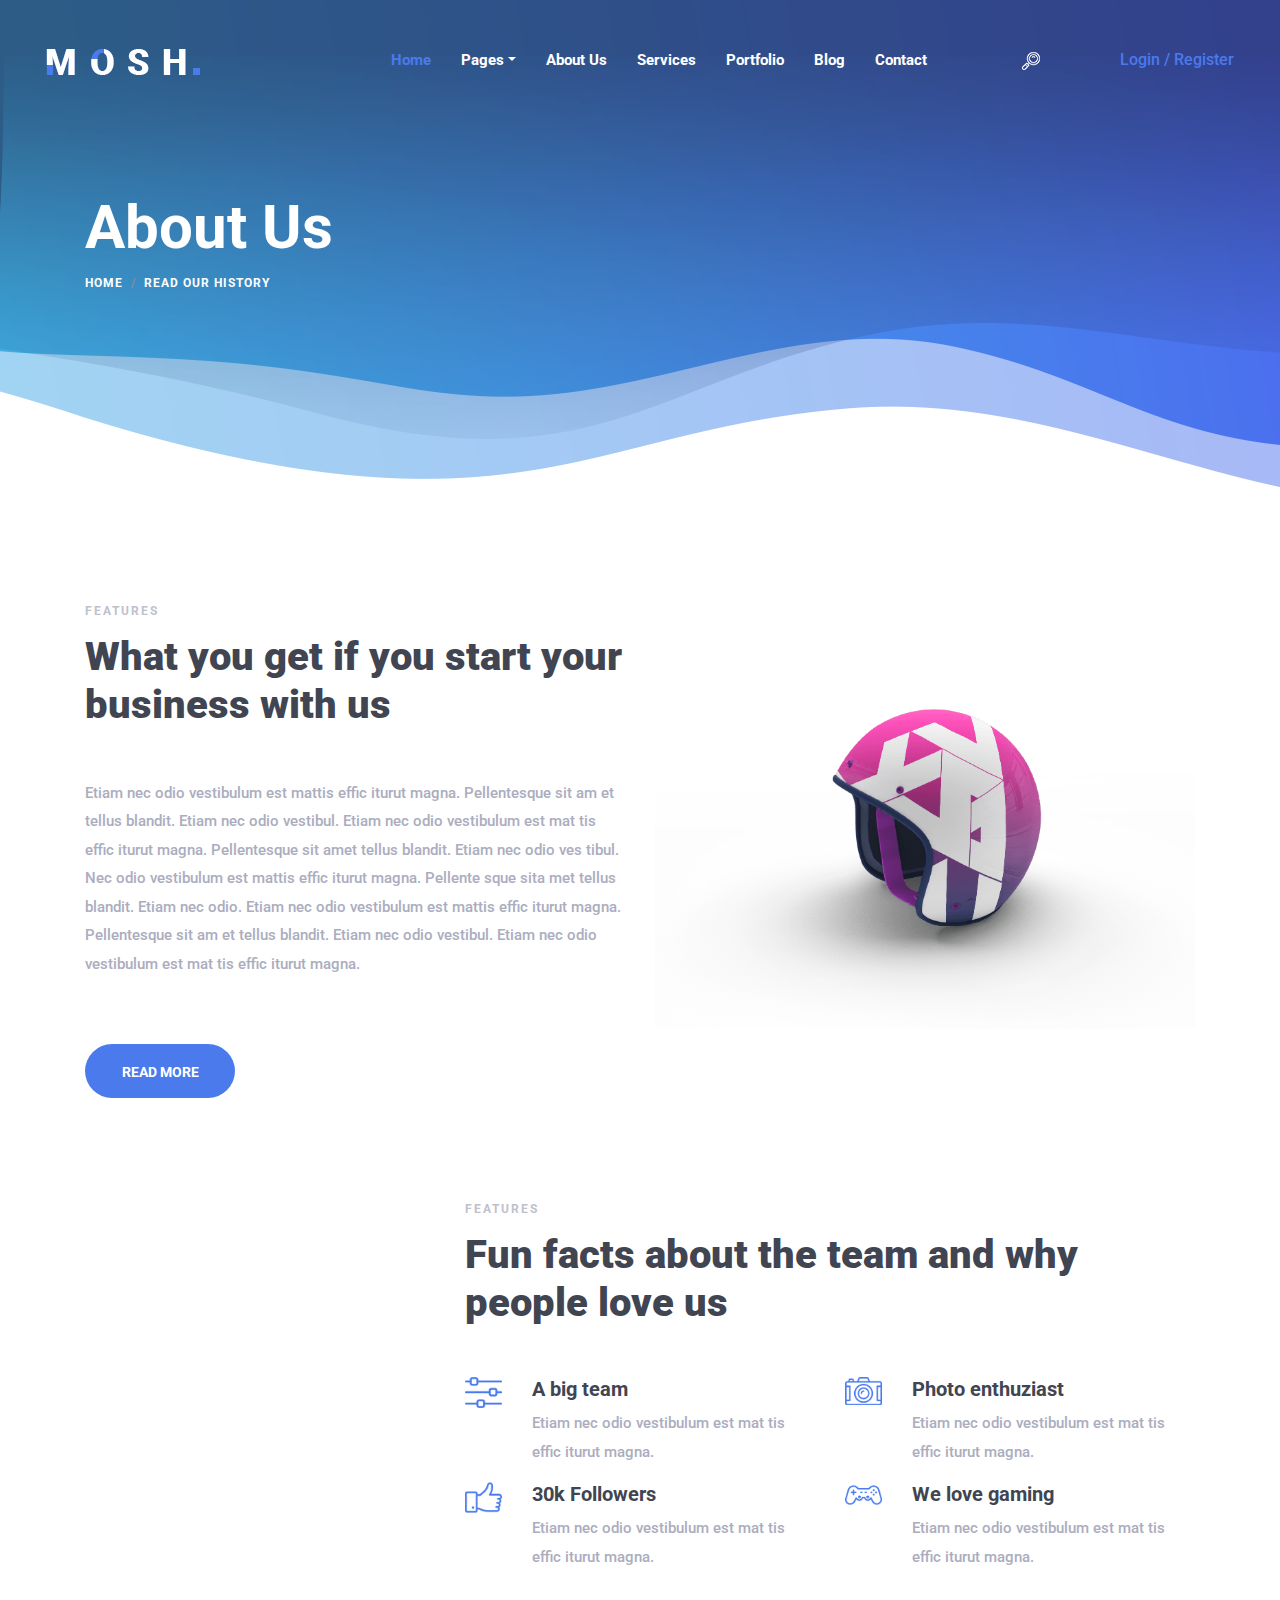
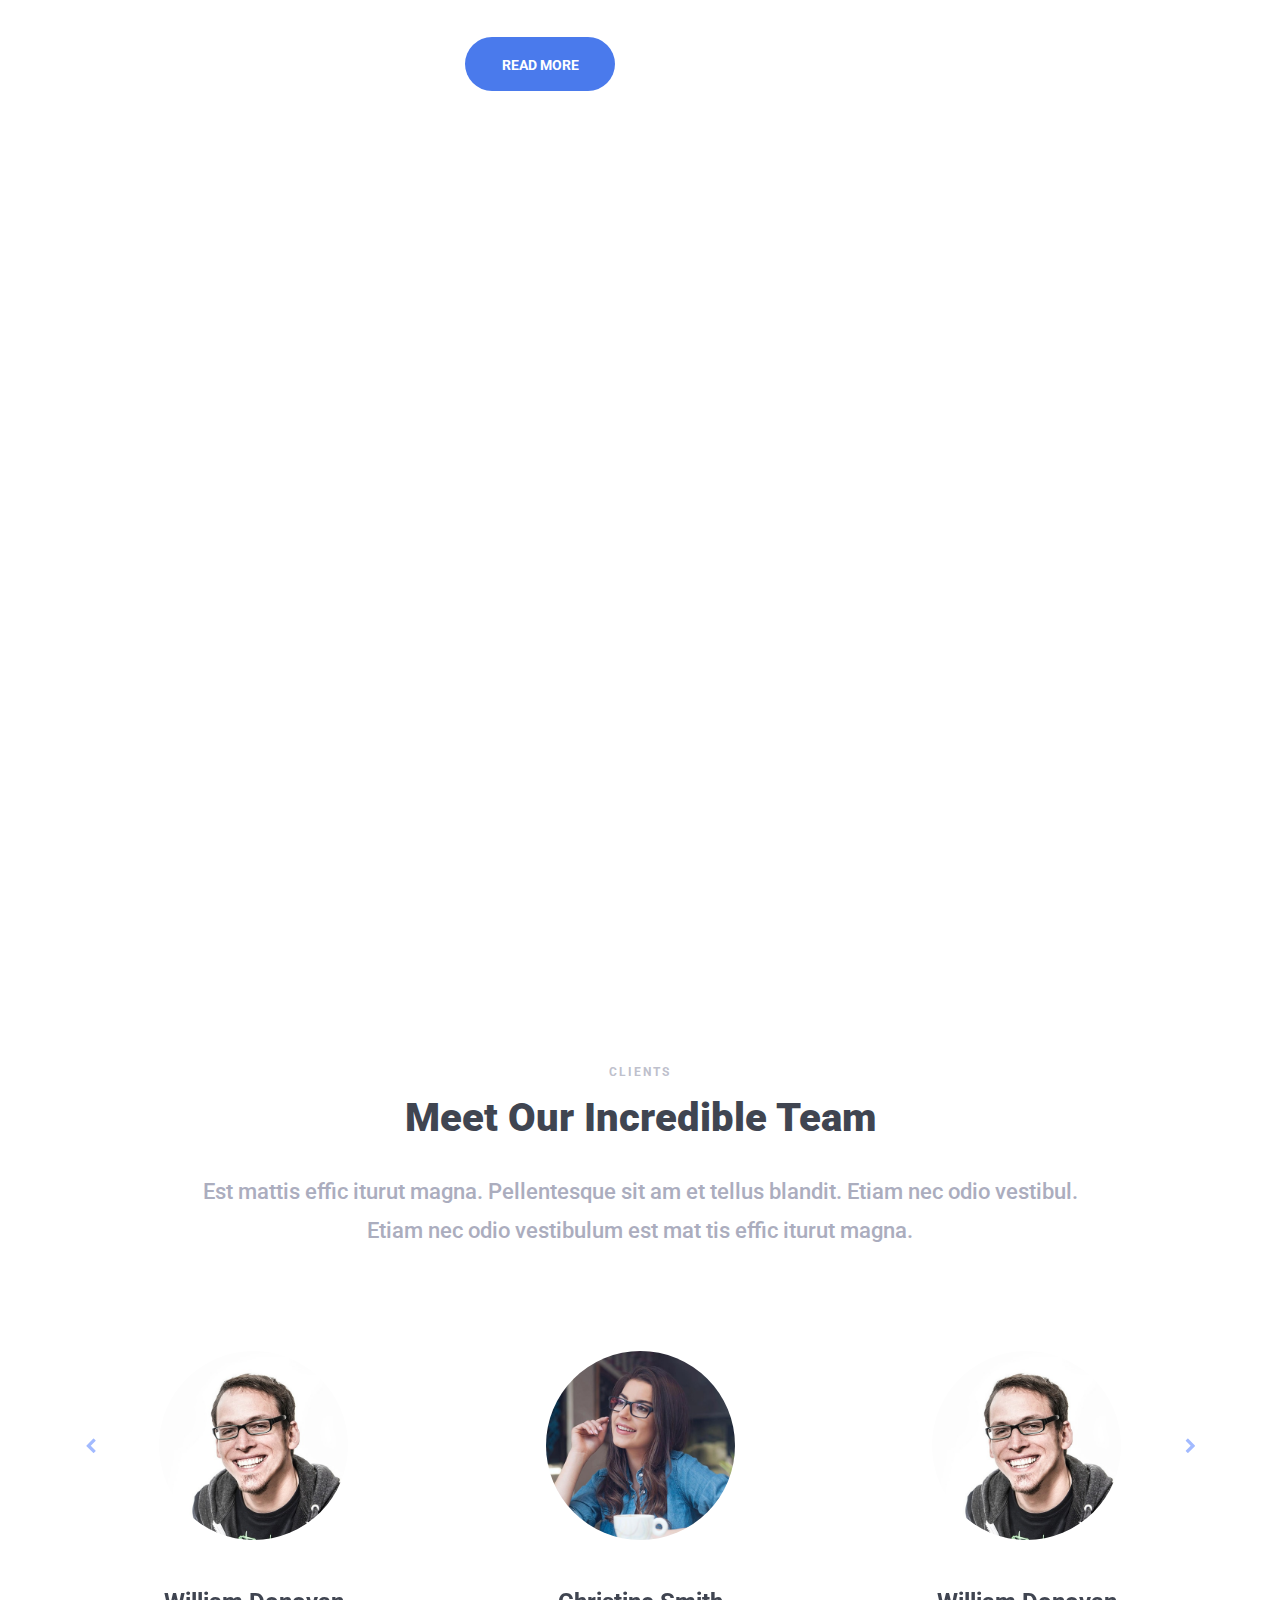
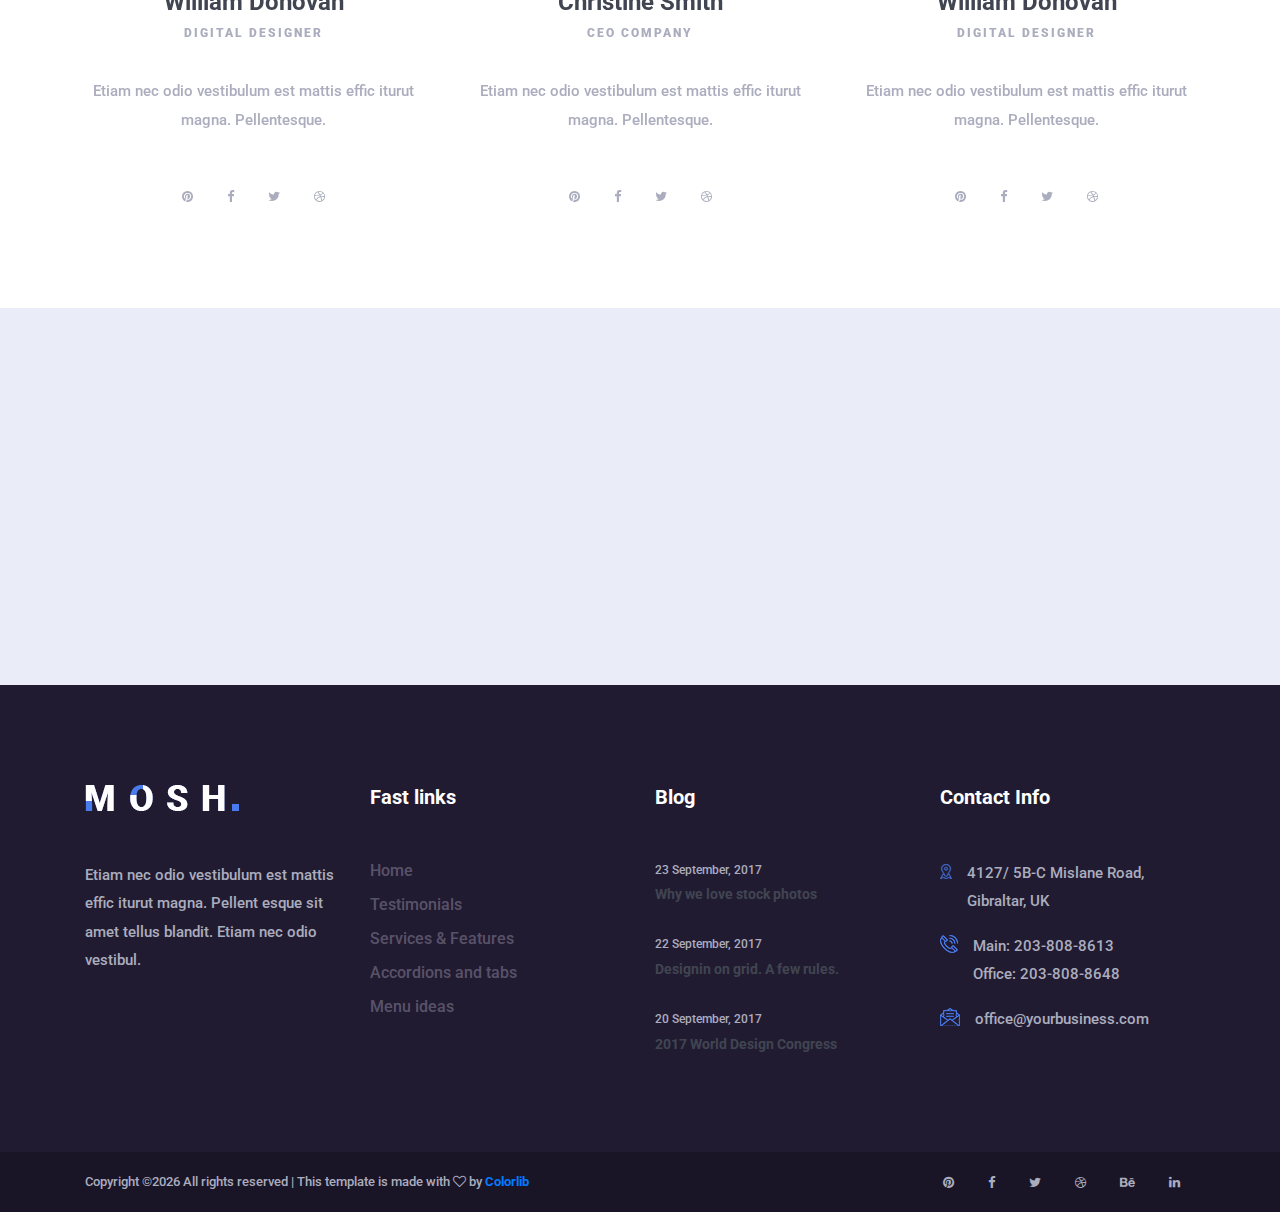
==== about.html @ 14214bf4 "Added themes for all the pages" ====
<!DOCTYPE html>
<html lang="en">

<head>
    <meta charset="UTF-8">
    <meta name="description" content="">
    <meta http-equiv="X-UA-Compatible" content="IE=edge">
    <meta name="viewport" content="width=device-width, initial-scale=1, shrink-to-fit=no">
    <!-- The above 4 meta tags *must* come first in the head; any other head content must come *after* these tags -->

    <!-- Title -->
    <title>Mosh - Creative Business Template | About</title>

    <!-- Favicon -->
    <link rel="icon" href="img/core-img/favicon.ico">

    <!-- Core Stylesheet -->
    <link href="style.css" rel="stylesheet">

    <!-- Responsive CSS -->
    <link href="css/responsive.css" rel="stylesheet">

</head>

<body>
    <!-- ***** Preloader Start ***** -->
    <div id="preloader">
        <div class="mosh-preloader"></div>
    </div>

    <!-- ***** Header Area Start ***** -->
    <header class="header_area">
        <div class="container-fluid h-100">
            <div class="row h-100">
                <!-- Menu Area Start -->
                <div class="col-12 h-100">
                    <div class="menu_area h-100">
                        <nav class="navbar h-100 navbar-expand-lg align-items-center">
                            <!-- Logo -->
                            <a class="navbar-brand" href="index.html"><img src="img/core-img/logo.png" alt="logo"></a>

                            <!-- Menu Area -->
                            <button class="navbar-toggler" type="button" data-toggle="collapse" data-target="#mosh-navbar" aria-controls="mosh-navbar" aria-expanded="false" aria-label="Toggle navigation"><span class="navbar-toggler-icon"></span></button>

                            <div class="collapse navbar-collapse justify-content-end" id="mosh-navbar">
                                <ul class="navbar-nav animated" id="nav">
                                    <li class="nav-item active"><a class="nav-link" href="index.html">Home</a></li>
                                    <li class="nav-item dropdown">
                                        <a class="nav-link dropdown-toggle" href="#" id="moshDropdown" role="button" data-toggle="dropdown" aria-haspopup="true" aria-expanded="false">Pages</a>
                                        <div class="dropdown-menu" aria-labelledby="moshDropdown">
                                            <a class="dropdown-item" href="index.html">Home</a>
                                            <a class="dropdown-item" href="about.html">About Us</a>
                                            <a class="dropdown-item" href="services.html">Services</a>
                                            <a class="dropdown-item" href="portfolio.html">Portfolio</a>
                                            <a class="dropdown-item" href="blog.html">Blog</a>
                                            <a class="dropdown-item" href="contact.html">Contact</a>
                                            <div class="dropdown-divider"></div>
                                            <a class="dropdown-item" href="elements.html">Elements</a>
                                        </div>
                                    </li>
                                    <li class="nav-item"><a class="nav-link" href="about.html">About Us</a></li>
                                    <li class="nav-item"><a class="nav-link" href="services.html">Services</a></li>
                                    <li class="nav-item"><a class="nav-link" href="portfolio.html">Portfolio</a></li>
                                    <li class="nav-item"><a class="nav-link" href="blog.html">Blog</a></li>
                                    <li class="nav-item"><a class="nav-link" href="contact.html">Contact</a></li>
                                </ul>
                                <!-- Search Form Area Start -->
                                <div class="search-form-area animated">
                                    <form action="#" method="post">
                                        <input type="search" name="search" id="search" placeholder="Type keywords &amp; hit enter">
                                        <button type="submit" class="d-none"><img src="img/core-img/search-icon.png" alt="Search"></button>
                                    </form>
                                </div>
                                <!-- Search btn -->
                                <div class="search-button">
                                    <a href="#" id="search-btn"><img src="img/core-img/search-icon.png" alt="Search"></a>
                                </div>
                                <!-- Login/Register btn -->
                                <div class="login-register-btn">
                                    <a href="#">Login</a>
                                    <a href="#">/ Register</a>
                                </div>
                            </div>
                        </nav>
                    </div>
                </div>
            </div>
        </div>
    </header>
    <!-- ***** Header Area End ***** -->

    <!-- ***** Breadcumb Area Start ***** -->
    <div class="mosh-breadcumb-area" style="background-image: url(img/core-img/breadcumb.png);">
        <div class="container h-100">
            <div class="row h-100 align-items-center">
                <div class="col-12">
                    <div class="bradcumbContent">
                        <h2>About Us</h2>
                        <nav aria-label="breadcrumb">
                            <ol class="breadcrumb">
                                <li class="breadcrumb-item"><a href="#">Home</a></li>
                                <li class="breadcrumb-item active" aria-current="page">Read Our History</li>
                            </ol>
                        </nav>
                    </div>
                </div>
            </div>
        </div>
    </div>
    <!-- ***** Breadcumb Area End ***** -->

    <!-- ***** About Us Area Start ***** -->
    <section class="mosh-aboutUs-area section_padding_100_0">
        <div class="container">
            <div class="row align-items-center">
                <div class="col-12 col-md-6">
                    <div class="mosh-about-us-content">
                        <div class="section-heading">
                            <p>Features</p>
                            <h2>What you get if you start your business with us</h2>
                        </div>
                        <p>Etiam nec odio vestibulum est mattis effic iturut magna. Pellentesque sit am et tellus blandit. Etiam nec odio vestibul. Etiam nec odio vestibulum est mat tis effic iturut magna. Pellentesque sit amet tellus blandit. Etiam nec odio ves tibul. Nec odio vestibulum est mattis effic iturut magna. Pellente sque sita met tellus blandit. Etiam nec odio. Etiam nec odio vestibulum est mattis effic iturut magna. Pellentesque sit am et tellus blandit. Etiam nec odio vestibul. Etiam nec odio vestibulum est mat tis effic iturut magna.</p>
                        <a href="#" class="btn mosh-btn mt-50">Read More</a>
                    </div>
                </div>
                <div class="col-12 col-md-6">
                    <div class="mosh-about-us-thumb wow fadeInUp" data-wow-delay="0.5s">
                        <img src="img/bg-img/headpiece.png" alt="">
                    </div>
                </div>
            </div>
        </div>
    </section>
    <!-- ***** About Us Area End ***** -->

    <!-- ***** Features Area Start ***** -->
    <section class="mosh-about-features-area section_padding_100">
        <div class="container">
            <div class="row align-items-center">

                <div class="col-12 col-md-4">
                    <div class="mosh-features-thumb wow fadeIn" data-wow-delay="0.5s">
                        <img src="img/bg-img/features-2.png" alt="">
                    </div>
                </div>

                <div class="col-12 col-md-8">
                    <div class="mosh-about-us-content">
                        <div class="section-heading">
                            <p>Features</p>
                            <h2>Fun facts about the team and why people love us</h2>
                        </div>
                        <div class="row">
                            <!-- Single Feature Area -->
                            <div class="col-12 col-sm-6">
                                <div class="single-feature-area d-flex">
                                    <div class="feature-icon mr-30">
                                        <img src="img/core-img/settings-2.png" alt="">
                                    </div>
                                    <div class="feature-content">
                                        <h5>A big team</h5>
                                        <p>Etiam nec odio vestibulum est mat tis effic iturut magna.</p>
                                    </div>
                                </div>
                            </div>
                            <!-- Single Feature Area -->
                            <div class="col-12 col-sm-6">
                                <div class="single-feature-area d-flex">
                                    <div class="feature-icon mr-30">
                                        <img src="img/core-img/photo-camera.png" alt="">
                                    </div>
                                    <div class="feature-content">
                                        <h5>Photo enthuziast</h5>
                                        <p>Etiam nec odio vestibulum est mat tis effic iturut magna.</p>
                                    </div>
                                </div>
                            </div>
                            <!-- Single Feature Area -->
                            <div class="col-12 col-sm-6">
                                <div class="single-feature-area d-flex">
                                    <div class="feature-icon mr-30">
                                        <img src="img/core-img/like.png" alt="">
                                    </div>
                                    <div class="feature-content">
                                        <h5>30k Followers</h5>
                                        <p>Etiam nec odio vestibulum est mat tis effic iturut magna.</p>
                                    </div>
                                </div>
                            </div>
                            <!-- Single Feature Area -->
                            <div class="col-12 col-sm-6">
                                <div class="single-feature-area d-flex">
                                    <div class="feature-icon mr-30">
                                        <img src="img/core-img/gamepad.png" alt="">
                                    </div>
                                    <div class="feature-content">
                                        <h5>We love gaming</h5>
                                        <p>Etiam nec odio vestibulum est mat tis effic iturut magna.</p>
                                    </div>
                                </div>
                            </div>
                        </div>
                        <a href="#" class="btn mosh-btn mt-50">Read More</a>
                    </div>
                </div>
            </div>
        </div>
    </section>
    <!-- ***** Features Area End ***** -->

    <!-- ***** Few Words Area Start ***** -->
    <section class="few-words-from-ceo d-md-flex">
        <div class="few-words-contents d-flex align-items-center justify-content-center wow fadeInLeftBig" data-wow-delay="0.1s">
            <div class="container-fluid">
                <div class="row justify-content-center">
                    <div class="col-12 col-md-11 col-lg-9 col-xl-7">
                        <div class="few-words-text">
                            <div class="section-heading">
                                <p>Features</p>
                                <h2>Fun facts about the team and why people love us</h2>
                            </div>
                            <p>Etiam nec odio vestibulum est mattis effic iturut magna. Pellentesque sit am et tellus blandit. Etiam nec odio vestibul. Etiam nec odio vestibulum est mat tis effic iturut magna. Pellentesque sit amet tellus blandit. Etiam nec odio ves tibul. Nec odio vestibulum est mattis effic iturut magna. Pellente sque sita met tellus blandit. Etiam nec odio.</p>
                            <div class="ceo-meta-data d-flex align-items-center mt-50">
                                <div class="ceo-thumb bg-img" style="background-image: url(img/bg-img/ceo.jpg);"></div>
                                <div class="ceo-name">
                                    <h6>Jim Morison</h6>
                                    <p>Company CEO</p>
                                </div>
                            </div>
                        </div>
                    </div>
                </div>
            </div>
        </div>
        <div class="few-words-thumb bg-img wow fadeInRightBig" data-wow-delay="1.1s" style="background-image: url(img/bg-img/cta-2.jpg);"></div>
    </section>
    <!-- ***** Few Words Area End ***** -->

    <!-- ***** Team Area Start ***** -->
    <section class="mosh-team-area section_padding_100">
        <div class="container">
            <div class="row justify-content-center">
                <div class="col-12 col-md-10">
                    <div class="section-heading text-center">
                        <p>Clients</p>
                        <h2>Meet Our Incredible Team</h2>
                        <h5 class="mt-30">Est mattis effic iturut magna. Pellentesque sit am et tellus blandit. Etiam nec odio vestibul. Etiam nec odio vestibulum est mat tis effic iturut magna. </h5>
                    </div>
                </div>
            </div>

            <div class="row">
                <div class="col-12">
                    <div class="mosh-team-slides owl-carousel">
                        <!-- Single Team Slide -->
                        <div class="single-team-slide text-center">
                            <!-- Thumbnail -->
                            <div class="team-thumbnail">
                                <img src="img/bg-img/c-1.jpg" alt="">
                            </div>
                            <!-- Meta Info -->
                            <div class="team-meta-info">
                                <h4>Christine Smith</h4>
                                <span>CEO Company</span>
                                <p>Etiam nec odio vestibulum est mattis effic iturut magna. Pellentesque.</p>
                            </div>
                            <!-- Social Info -->
                            <div class="team-social-info">
                                <a href="#"><i class="fa fa-pinterest" aria-hidden="true"></i></a>
                                <a href="#"><i class="fa fa-facebook" aria-hidden="true"></i></a>
                                <a href="#"><i class="fa fa-twitter" aria-hidden="true"></i></a>
                                <a href="#"><i class="fa fa-dribbble" aria-hidden="true"></i></a>
                            </div>
                        </div>
                        <!-- Single Team Slide -->
                        <div class="single-team-slide text-center">
                            <!-- Thumbnail -->
                            <div class="team-thumbnail">
                                <img src="img/bg-img/c-2.jpg" alt="">
                            </div>
                            <!-- Meta Info -->
                            <div class="team-meta-info">
                                <h4>William Donovan</h4>
                                <span>digital designer</span>
                                <p>Etiam nec odio vestibulum est mattis effic iturut magna. Pellentesque.</p>
                            </div>
                            <!-- Social Info -->
                            <div class="team-social-info">
                                <a href="#"><i class="fa fa-pinterest" aria-hidden="true"></i></a>
                                <a href="#"><i class="fa fa-facebook" aria-hidden="true"></i></a>
                                <a href="#"><i class="fa fa-twitter" aria-hidden="true"></i></a>
                                <a href="#"><i class="fa fa-dribbble" aria-hidden="true"></i></a>
                            </div>
                        </div>
                        <!-- Single Team Slide -->
                        <div class="single-team-slide text-center">
                            <!-- Thumbnail -->
                            <div class="team-thumbnail">
                                <img src="img/bg-img/c-3.jpg" alt="">
                            </div>
                            <!-- Meta Info -->
                            <div class="team-meta-info">
                                <h4>Michael Kellog</h4>
                                <span>Developer</span>
                                <p>Etiam nec odio vestibulum est mattis effic iturut magna. Pellentesque.</p>
                            </div>
                            <!-- Social Info -->
                            <div class="team-social-info">
                                <a href="#"><i class="fa fa-pinterest" aria-hidden="true"></i></a>
                                <a href="#"><i class="fa fa-facebook" aria-hidden="true"></i></a>
                                <a href="#"><i class="fa fa-twitter" aria-hidden="true"></i></a>
                                <a href="#"><i class="fa fa-dribbble" aria-hidden="true"></i></a>
                            </div>
                        </div>
                        <!-- Single Team Slide -->
                        <div class="single-team-slide text-center">
                            <!-- Thumbnail -->
                            <div class="team-thumbnail">
                                <img src="img/bg-img/c-2.jpg" alt="">
                            </div>
                            <!-- Meta Info -->
                            <div class="team-meta-info">
                                <h4>William Donovan</h4>
                                <span>digital designer</span>
                                <p>Etiam nec odio vestibulum est mattis effic iturut magna. Pellentesque.</p>
                            </div>
                            <!-- Social Info -->
                            <div class="team-social-info">
                                <a href="#"><i class="fa fa-pinterest" aria-hidden="true"></i></a>
                                <a href="#"><i class="fa fa-facebook" aria-hidden="true"></i></a>
                                <a href="#"><i class="fa fa-twitter" aria-hidden="true"></i></a>
                                <a href="#"><i class="fa fa-dribbble" aria-hidden="true"></i></a>
                            </div>
                        </div>
                    </div>
                </div>
            </div>
        </div>
    </section>
    <!-- ***** Features Area Start ***** -->

    <section class="mosh-subscribe-newsletter-area bg-img bg-overlay-white section_padding_100" style="background-image: url(img/bg-img/sub-1.jpg);">
        <div class="container">
            <div class="row">
                <div class="col-12">
                    <div class="subscribe-newsletter-content text-center wow fadeIn" data-wow-delay="0.5s">
                        <p>give us a shout</p>
                        <h2>Subscribe to our newsletter</h2>
                        <form action="#">
                            <input type="email" name="email" id="Email" placeholder="Your e-mail here">
                            <button type="submit">Subscribe</button>
                        </form>
                    </div>
                </div>
            </div>
        </div>
    </section>

    <!-- ***** Footer Area Start ***** -->
    <footer class="footer-area clearfix">
        <!-- Top Fotter Area -->
        <div class="top-footer-area section_padding_100_0">
            <div class="container">
                <div class="row">
                    <div class="col-12 col-sm-6 col-lg-3">
                        <div class="single-footer-widget mb-100">
                            <a href="#" class="mb-50 d-block"><img src="img/core-img/logo.png" alt=""></a>
                            <p>Etiam nec odio vestibulum est mattis effic iturut magna. Pellent esque sit amet tellus blandit. Etiam nec odio vestibul.</p>
                        </div>
                    </div>
                    <div class="col-12 col-sm-6 col-lg-3">
                        <div class="single-footer-widget mb-100">
                            <h5>Fast links</h5>
                            <ul>
                                <li><a href="#">Home</a></li>
                                <li><a href="#">Testimonials</a></li>
                                <li><a href="#">Services &amp; Features</a></li>
                                <li><a href="#">Accordions and tabs</a></li>
                                <li><a href="#">Menu ideas</a></li>
                            </ul>
                        </div>
                    </div>
                    <div class="col-12 col-sm-6 col-lg-3">
                        <div class="single-footer-widget mb-100">
                            <h5>Blog</h5>
                            <div class="footer-single--blog-post">
                                <a href="#" class="blog-post-date">
                                    <p>23 September, 2017</p>
                                </a>
                                <a href="#" class="blog-post-title">
                                    <h6>Why we love stock photos</h6>
                                </a>
                            </div>
                            <div class="footer-single--blog-post">
                                <a href="#" class="blog-post-date">
                                    <p>22 September, 2017</p>
                                </a>
                                <a href="#" class="blog-post-title">
                                    <h6>Designin on grid. A few rules. </h6>
                                </a>
                            </div>
                            <div class="footer-single--blog-post">
                                <a href="#" class="blog-post-date">
                                    <p>20 September, 2017</p>
                                </a>
                                <a href="#" class="blog-post-title">
                                    <h6>2017 World Design Congress</h6>
                                </a>
                            </div>
                        </div>
                    </div>
                    <div class="col-12 col-sm-6 col-lg-3">
                        <div class="single-footer-widget mb-100">
                            <h5>Contact Info</h5>
                            <div class="footer-single-contact-info d-flex">
                                <div class="contact-icon">
                                    <img src="img/core-img/map.png" alt="">
                                </div>
                                <p>4127/ 5B-C Mislane Road, Gibraltar, UK</p>
                            </div>
                            <div class="footer-single-contact-info d-flex">
                                <div class="contact-icon">
                                    <img src="img/core-img/call.png" alt="">
                                </div>
                                <p>Main: 203-808-8613 <br> Office: 203-808-8648</p>
                            </div>
                            <div class="footer-single-contact-info d-flex">
                                <div class="contact-icon">
                                    <img src="img/core-img/message.png" alt="">
                                </div>
                                <p>office@yourbusiness.com</p>
                            </div>
                        </div>
                    </div>
                </div>
            </div>
        </div>
        <!-- Fotter Bottom Area -->
        <div class="footer-bottom-area">
            <div class="container h-100">
                <div class="row h-100">
                    <div class="col-12 h-100">
                        <div class="footer-bottom-content h-100 d-md-flex justify-content-between align-items-center">
                            <div class="copyright-text">
                                <p><!-- Link back to Colorlib can't be removed. Template is licensed under CC BY 3.0. -->
Copyright &copy;<script>document.write(new Date().getFullYear());</script> All rights reserved | This template is made with <i class="fa fa-heart-o" aria-hidden="true"></i> by <a href="https://colorlib.com" target="_blank">Colorlib</a>
<!-- Link back to Colorlib can't be removed. Template is licensed under CC BY 3.0. -->
</p>
                            </div>
                            <div class="footer-social-info">
                                <a href="#"><i class="fa fa-pinterest" aria-hidden="true"></i></a>
                                <a href="#"><i class="fa fa-facebook" aria-hidden="true"></i></a>
                                <a href="#"><i class="fa fa-twitter" aria-hidden="true"></i></a>
                                <a href="#"><i class="fa fa-dribbble" aria-hidden="true"></i></a>
                                <a href="#"><i class="fa fa-behance" aria-hidden="true"></i></a>
                                <a href="#"><i class="fa fa-linkedin" aria-hidden="true"></i></a>
                            </div>
                        </div>
                    </div>
                </div>
            </div>
        </div>
    </footer>
    <!-- ***** Footer Area End ***** -->

    <!-- jQuery-2.2.4 js -->
    <script src="js/jquery-2.2.4.min.js"></script>
    <!-- Popper js -->
    <script src="js/popper.min.js"></script>
    <!-- Bootstrap js -->
    <script src="js/bootstrap.min.js"></script>
    <!-- All Plugins js -->
    <script src="js/plugins.js"></script>
    <!-- Active js -->
    <script src="js/active.js"></script>
</body>

</html>
---- style.css ----
/* [Master Stylesheet] */

/* ------------------------------------------------
:: Template Name: Mosh - Creative Business Template
:: Template Author: Colorlib
:: Template Author URI: https://colorlib.com
:: Description: Mosh - is a Creative Business Template. It's very clean, creative & beautiful. It's super responsive & ultra light.
:: Tags: Colorlib, App Landing, Apps, Responsive App Landing, Bootstrap 4, Free Theme, Free HTML Template, HTML5 Template etc.
:: Version: v1.0.0
:: Created: 01/02/2018
------------------------------------------------ */

@import url('https://fonts.googleapis.com/css?family=Roboto:400,500,700,900');

@import 'css/bootstrap.min.css';
@import 'css/owl.carousel.min.css';
@import 'css/animate.css';
@import 'css/magnific-popup.css';
@import 'css/font-awesome.min.css';

/* --------------------------
:: 1.0 Base CSS Start
-------------------------- */

* {
    margin: 0;
    padding: 0;
}

body,
html {
    font-family: 'Roboto', sans-serif;
}

h1,
h2,
h3,
h4,
h5,
h6 {
    font-family: 'Roboto', sans-serif;
    font-weight: 700;
    color: #404551;
    line-height: 1.2;
}

a,
a:hover,
a:focus,
a:active {
    font-weight: 700;
    text-decoration: none;
    -webkit-transition-duration: 500ms;
    transition-duration: 500ms;
}

li {
    list-style: none;
}

p {
    font-family: 'Roboto', sans-serif;
    color: #abadbe;
    font-size: 15px;
    font-weight: 500;
    margin-top: 0;
    line-height: 1.9;
}

ul,
ol {
    margin: 0;
    padding: 0;
}

img {
    max-width: 100%;
    height: auto;
}

.section_padding_100 {
    padding-top: 100px;
    padding-bottom: 100px;
}

.section_padding_100_0 {
    padding-top: 100px;
    padding-bottom: 0;
}

.section_padding_100_50 {
    padding-top: 100px;
    padding-bottom: 50px;
}

.section_padding_100_70 {
    padding-top: 100px;
    padding-bottom: 70px;
}

.section_padding_50 {
    padding-top: 50px;
    padding-bottom: 50px;
}

.section_padding_50_20 {
    padding-top: 50px;
    padding-bottom: 20px;
}

.section_padding_150 {
    padding-top: 150px;
    padding-bottom: 150px;
}

.section_padding_200 {
    padding-top: 200px;
    padding-bottom: 200px;
}

.section_padding_0_100 {
    padding-top: 0;
    padding-bottom: 100px;
}

.section_padding_70 {
    padding-top: 70px;
    padding-bottom: 70px;
}

.section_padding_0_50 {
    padding-top: 0;
    padding-bottom: 50px;
}

.mt-15 {
    margin-top: 15px;
}

.mt-30 {
    margin-top: 30px;
}

.mt-40 {
    margin-top: 40px;
}

.mt-50 {
    margin-top: 50px;
}

.mt-100 {
    margin-top: 100px;
}

.mt-150 {
    margin-top: 150px;
}

.mr-15 {
    margin-right: 15px;
}

.mr-30 {
    margin-right: 30px;
}

.mr-50 {
    margin-right: 50px;
}

.mr-100 {
    margin-right: 100px;
}

.mb-15 {
    margin-bottom: 15px;
}

.mb-30 {
    margin-bottom: 30px;
}

.mb-50 {
    margin-bottom: 50px;
}

.mb-100 {
    margin-bottom: 100px;
}

.ml-15 {
    margin-left: 15px;
}

.ml-30 {
    margin-left: 30px;
}

.ml-50 {
    margin-left: 50px;
}

.ml-100 {
    margin-left: 100px;
}

#preloader {
    overflow: hidden;
    background-color: #211b31;
    height: 100%;
    left: 0;
    position: fixed;
    top: 0;
    width: 100%;
    z-index: 999999;
}

.mosh-preloader {
    overflow: hidden;
    -webkit-animation: 3000ms linear 0s normal none infinite running mosh-preloader;
    animation: 3000ms linear 0s normal none infinite running mosh-preloader;
    background-color: transparent;
    border-color: #f1f2f3 #f1f2f3 #4a7aec;
    border-radius: 50%;
    border-style: solid;
    border-width: 4px;
    height: 50px;
    left: calc(50% - 25px);
    position: relative;
    top: calc(50% - 25px);
    width: 50px;
    z-index: 9;
}

@-webkit-keyframes mosh-preloader {
    0% {
        -webkit-transform: rotate(0deg);
        transform: rotate(0deg);
    }
    100% {
        -webkit-transform: rotate(360deg);
        transform: rotate(360deg);
    }
}

@keyframes mosh-preloader {
    0% {
        -webkit-transform: rotate(0deg);
        transform: rotate(0deg);
    }
    100% {
        -webkit-transform: rotate(360deg);
        transform: rotate(360deg);
    }
}

#scrollUp {
    bottom: 0;
    font-size: 24px;
    right: 30px;
    width: 40px;
    background: #4a7aec;
    color: #fff;
    text-align: center;
    height: 40px;
    line-height: 38px;
    border-radius: 0;
    box-shadow: 2px 10px 8px rgba(0, 0, 0, 0.15);
}

.mosh-table {
    display: table;
    height: 100%;
    left: 0;
    position: relative;
    top: 0;
    width: 100%;
    z-index: 2;
}

.mosh-table-cell {
    display: table-cell;
    vertical-align: middle;
}

.section-heading {
    margin-bottom: 100px;
}

.section-heading > p {
    font-weight: 700;
    color: #bec0cc;
    font-size: 12px;
    margin-bottom: 10px;
    text-transform: uppercase;
    letter-spacing: 2px;
}

.section-heading > h2 {
    font-size: 40px;
    margin: 0;
    font-weight: 900;
}

.section-heading > h5 {
    font-size: 22px;
    color: #abadbe;
    line-height: 1.8;
    font-weight: 500;
}

.mosh-btn {
    background-color: #4a7aec;
    min-width: 150px;
    height: 54px;
    padding: 0 30px;
    border-radius: 70px;
    color: #fff;
    font-size: 14px;
    line-height: 54px;
    font-weight: 700;
    text-transform: uppercase;
    -webkit-transition-duration: 500ms;
    transition-duration: 500ms;
}

.mosh-btn:hover {
    background-color: #1a3c8d;
    color: #fff;
}

.bg-overlay,
.bg-overlay-white {
    position: relative;
    z-index: 1;
}

.bg-overlay:after,
.bg-overlay-white:after {
    background-color: rgba(33, 27, 49, 0.88);
    width: 100%;
    height: 100%;
    top: 0;
    left: 0;
    content: '';
    z-index: -1;
    position: absolute;
}

.bg-overlay-white:after {
    background-color: rgba(231, 235, 246, 0.89);
}

.bg-img {
    background-position: center center;
    background-repeat: no-repeat;
    background-size: cover;
}

/* --------------------------
:: 2.0 Header Area CSS
-------------------------- */

.header_area {
    left: 0;
    position: absolute;
    width: 100%;
    z-index: 999;
    top: 0;
    padding: 0 15px;
    height: 120px;
    background-color: transparent;
    -webkit-transition-duration: 700ms;
    transition-duration: 700ms;
}

.menu_area {
    position: relative;
    z-index: 2;
}

.menu_area #nav .nav-link {
    color: #fff;
    display: block;
    font-size: 15px;
    -webkit-transition-duration: 500ms;
    transition-duration: 500ms;
    padding: 0 15px;
}

.menu_area .dropdown-menu.show {
    border: none;
    box-shadow: 3px 5px 12px rgba(0, 0, 0, 0.15);
}

.menu_area .dropdown-item {
    font-size: 14px;
    font-weight: 700;
    color: #9597a6;
}

.menu_area #nav .nav-link:hover,
.menu_area #nav .nav-item.active .nav-link,
.menu_area .dropdown-item:hover {
    color: #4a7aec;
}

.login-register-btn a {
    color: #4a7aec;
    display: inline-block;
    font-weight: 500;
}

.login-register-btn a:hover {
    color: #fff;
}

.search-button > a {
    margin: 0 80px;
}

.navbar-nav {
    -webkit-transition-duration: 500ms;
    transition-duration: 500ms;
}

/* Search Form CSS */

.search-form-area {
    width: auto;
    height: 50px;
    display: none;
    -webkit-transition-duration: 500ms;
    transition-duration: 500ms;
}

.search-form-open .search-form-area {
    display: block !important;
}

.search-form-open .navbar-nav {
    display: none !important;
}

.search-form-area #search {
    width: 550px;
    height: 50px;
    border-radius: 10px;
    border: 2px solid rgba(255, 255, 255, 0.7);
    padding: 0 30px;
    color: #fff !important;
    font-size: 14px;
    background-color: transparent;
    -webkit-transition-duration: 500ms;
    transition-duration: 500ms;
}

/* Sticky CSS */

.header_area.sticky {
    background-color: #25499f;
    box-shadow: 0 6px 20px rgba(0, 0, 0, 0.15);
    height: 80px;
    position: fixed;
    top: 0;
    z-index: 999;
}

/* --------------------------
:: 3.0 Welcome Area CSS
-------------------------- */

.welcome_area {
    position: relative;
    z-index: 2;
    height: 1200px;
    background-repeat: no-repeat;
    background-size: cover;
    background-position: center center;
}

.hero-slides {
    position: relative;
    z-index: 2;
}

.single-hero-slide {
    height: 1200px;
    width: 100%;
    position: relative;
    z-index: 1;
}

.hero-slide-content h2 {
    font-size: 60px;
    color: #fff;
    line-height: 1.8;
}

.hero-slide-content h4 {
    color: #fff;
    font-weight: 400;
    margin-bottom: 0;
}

.hero-slide-content .slide-img {
    color: #fff;
    margin-top: 100px;
    font-weight: 400;
}

.hero-slides .owl-prev,
.hero-slides .owl-next {
    position: absolute;
    width: 60px;
    height: 60px;
    background-color: transparent;
    line-height: 60px;
    text-align: center;
    top: 50%;
    margin-top: -30px;
    left: 50px;
    border-radius: 50%;
    color: #a2baff;
    -webkit-transition-duration: 500ms;
    transition-duration: 500ms;
}

.hero-slides .owl-next {
    left: auto;
    right: 50px;
}

.hero-slides .owl-prev:hover,
.hero-slides .owl-next:hover {
    background-color: #4a7aec;
}

/* -------------------------
:: 4.0 Service Area
------------------------- */

.mosh-service-slides {
    position: relative;
    z-index: 1;
}

.single-service-area h2 {
    font-size: 60px;
    font-weight: 900;
    margin-bottom: 20px;
    -webkit-transition-duration: 500ms;
    transition-duration: 500ms;
    color: #bec0cc;
}

.mosh-service-slides .center .single-service-area h2,
.single-service-area:hover h2 {
    color: #4a7aec;
}

.single-service-area h4 {
    margin-bottom: 20px;
}

.mosh-service-slides .owl-prev,
.mosh-service-slides .owl-next {
    position: absolute;
    width: 50px;
    height: 50px;
    background-color: transparent;
    line-height: 50px;
    text-align: center;
    top: 50%;
    margin-top: -30px;
    left: -25px;
    border-radius: 50%;
    color: #a2baff;
    -webkit-transition-duration: 500ms;
    transition-duration: 500ms;
}

.mosh-service-slides .owl-next {
    left: auto;
    right: -25px;
}

/* -------------------------
:: 5.0 Clients Area
------------------------- */

.clients-logo-area > a > img {
    max-width: 170px;
    height: auto;
}

/* -------------------------
:: 6.0 Features Area
------------------------- */

.mosh-features-area {
    background-color: #211b31;
    position: relative;
    z-index: 1;
}

.features-img > img {
    width: 40%;
    position: absolute;
    bottom: -30px;
    left: 30px;
    z-index: 9;
}

.mosh-features-area .section-heading {
    margin-bottom: 60px;
}

.mosh-features-area .section-heading h2 {
    color: #fff;
}

.barfiller {
    background: #f4f4f4;
    border: none;
    border-radius: 0;
    box-shadow: none;
    height: 5px;
    margin-bottom: 5px;
    position: relative;
    width: 100%;
}

.barfiller .fill {
    display: block;
    position: relative;
    width: 0px;
    height: 100%;
    background: #4a7aec;
    z-index: 1;
}

.barfiller .tipWrap {
    display: none;
}

.barfiller .tip {
    margin-top: -35px;
    padding: 2px 4px;
    font-size: 15px;
    color: #4a7aec;
    left: 0px;
    position: absolute;
    z-index: 2;
    background: transparent;
    font-weight: 500;
}

.barfiller .tip:after {
    display: none;
}

.single_progress_bar p {
    margin-bottom: 10px;
}

/* -------------------------
:: 7.0 More Service Area
------------------------- */

.single-more-service-area {
    -webkit-box-flex: 0;
    -ms-flex: 0 0 25%;
    flex: 0 0 25%;
    max-width: 25%;
    padding: 100px 20px;
    position: relative;
    z-index: 1;
    -webkit-transition-duration: 750ms;
    transition-duration: 750ms;
}

.single-more-service-area:hover {
    box-shadow: 0 10px 20px 10px rgba(0, 0, 0, 0.1);
}

.more-service-content > img {
    margin-bottom: 40px;
}

.more-service-content > h4 {
    margin-bottom: 30px;
    text-transform: capitalize;
}

/* -------------------------
:: 8.0 Portfolio Area
------------------------- */

.portfolio-menu {
    margin-bottom: 100px;
    margin-top: -10px;
}

.portfolio-menu > p {
    display: inline-block;
    padding: 0 15px;
    cursor: pointer;
    -webkit-transition-duration: 500ms;
    transition-duration: 500ms;
    margin-bottom: 0;
}

.portfolio-menu > p:hover {
    color: #4a7aec;
}

.single_gallery_item {
    width: 25%;
    display: inline-block;
    float: left;
    z-index: 3;
    position: relative;
    overflow: hidden
}

.single_gallery_item > img {
    width: 100%;
    -webkit-transition-duration: 500ms;
    transition-duration: 500ms;
}

.single_gallery_item:hover > img {
    -webkit-transform: scale(1.1);
    transform: scale(1.1);
    filter: url('data:image/svg+xml;charset=utf-8,<svg xmlns="http://www.w3.org/2000/svg"><filter id="filter"><feGaussianBlur stdDeviation="8" /></filter></svg>#filter');
    -webkit-filter: blur(8px);
    filter: blur(8px);
    filter: progid:DXImageTransform.Microsoft.Blur(pixelradius=8);
}

.gallery-hover-overlay {
    position: absolute;
    width: 100%;
    height: 100%;
    z-index: 9;
    left: 0;
    top: 0;
    background-color: rgba(74, 122, 236, 0.85);
    opacity: 0;
    -ms-filter: "progid:DXImageTransform.Microsoft.Alpha(Opacity=0)";
    -webkit-transition-duration: 500ms;
    transition-duration: 500ms;
}

.single_gallery_item:hover .gallery-hover-overlay {
    opacity: 1;
    -ms-filter: "progid:DXImageTransform.Microsoft.Alpha(Opacity=100)"
}

.port-hover-text h4 {
    color: #fff;
    margin-bottom: 10px;
}

.port-hover-text > a {
    color: #fff;
    font-size: 15px;
}

/* -------------------------
:: 9.0 Workflow Area
------------------------- */

.workflow-img {
    position: relative;
    z-index: -10;
    background-position: center center;
    background-size: cover;
    background-repeat: no-repeat;
}

.single-workflow-area > h2 {
    font-size: 16px;
    -webkit-box-flex: 0;
    -ms-flex: 0 0 47px;
    flex: 0 0 47px;
    width: 47px!important;
    height: 47px!important;
    text-align: center;
    background-color: #f3f5f9;
    line-height: 47px;
    border-radius: 50%;
    -webkit-transition-duration: 500ms;
    transition-duration: 500ms;
}

.workflow-content h4 {
    margin-bottom: 30px;
}

.single-workflow-area:hover h2 {
    background-color: #4a7aec;
    color: #fff;
}

.workflow-slides-area {
    position: relative;
    z-index: 99;
    top: -100px;
}

.mosh-workflow-slides .owl-dots {
    margin-top: 60px;
    text-align: center;
}

.mosh-workflow-slides .owl-dot {
    background-color: #daddeb;
    width: 8px;
    height: 8px;
    border-radius: 50%;
    margin: 0 4px;
    display: inline-block;
}

.mosh-workflow-slides .owl-dot.active {
    background-color: #4a7aec;
}

/* -------------------------
:: 10.0 CTA Area
------------------------- */

.mosh-call-to-action-area {
    position: relative;
    z-index: 1;
    background-attachment: fixed;
}

.cta-content .section-heading {
    margin-bottom: 0;
}

.cta-content .section-heading h2 {
    margin-bottom: 40px;
    color: #fff;
    font-size: 44px;
}

/* -------------------------
:: 11.0 FAQ Area
------------------------- */

.panel {
    background-color: #fff;
    border: 0 solid transparent;
    border-radius: 4px;
    box-shadow: 0 0 0 transparent;
    margin-bottom: 15px;
}

.single-accordion:last-of-type {
    margin-bottom: 0px;
}

.single-accordion h6 a {
    background-color: #4a7aec;
    border-radius: 0;
    color: #fff;
    display: block;
    margin: 0;
    font-weight: 400;
    padding: 15px 15px 15px 60px;
    position: relative;
    font-size: 15px;
    text-transform: capitalize;
}

.single-accordion h6 a.collapsed {
    background-color: #4a7aec;
    color: #fff;
}

.single-accordion h6 a span {
    font-size: 10px;
    position: absolute;
    left: 20px;
    text-align: center;
    top: 17px;
}

.single-accordion h6 a.collapsed span.accor-close {
    opacity: 0;
    -ms-filter: "progid:DXImageTransform.Microsoft.Alpha(Opacity=0)";
    filter: alpha(opacity=0);
}

span.accor-open {
    opacity: 0;
    -ms-filter: "progid:DXImageTransform.Microsoft.Alpha(Opacity=0)";
    filter: alpha(opacity=0);
}

.single-accordion h6 a.collapsed span.accor-open {
    opacity: 1;
    -ms-filter: "progid:DXImageTransform.Microsoft.Alpha(Opacity=100)";
    filter: alpha(opacity=100);
}

.single-accordion h6 {
    margin-bottom: 0;
    text-transform: uppercase;
}

.single-accordion .accordion-content {
    border-top: 0 solid transparent;
    box-shadow: none;
}

.single-accordion .accordion-content p {
    padding: 10px 15px 0;
    margin-bottom: 10px;
}

/* --------------------------
:: 12.0 Footer Area CSS
-------------------------- */

.footer-area {
    position: relative;
    z-index: 1;
    background-color: #211b31;
}

.single-footer-widget h5 {
    color: #fff;
    margin-bottom: 50px;
}

.single-footer-widget ul > li > a {
    color: rgba(226, 219, 243, 0.30);
    margin-bottom: 10px!important;
    display: block;
    font-weight: 500;
}

.single-footer-widget ul > li > a:last-child {
    margin-bottom: 0;
}

.single-footer-widget ul > li > a:hover {
    color: #ffffff;
}

.copyright-text > p {
    margin-bottom: 0;
    font-size: 13px;
}

.footer-social-info > a {
    color: #abadbe;
    padding: 0 15px;
    display: inline-block;
    font-size: 13px;
}

.footer-social-info > a:hover {
    color: #fff;
}

.footer-single--blog-post {
    margin-bottom: 30px;
}

.footer-single--blog-post:last-child {
    margin-bottom: 0;
}

.footer-single--blog-post .blog-post-date > p {
    font-size: 12px;
    margin-bottom: 5px;
    -webkit-transition-duration: 500ms;
    transition-duration: 500ms;
}

.footer-single--blog-post .blog-post-title > h6 {
    font-size: 14px;
    margin-bottom: 0;
    -webkit-transition-duration: 500ms;
    transition-duration: 500ms;
}

.footer-single--blog-post .blog-post-date > p:hover,
.footer-single--blog-post .blog-post-title > h6:hover {
    color: #4a7aec;
}

.footer-single-contact-info .contact-icon {
    margin-right: 15px;
}

.footer-bottom-area {
    background-color: #191426;
    height: 60px;
}

/* --------------------
:: 13.0 Breadcumb CSS
-------------------- */

.mosh-breadcumb-area {
    height: 500px;
    width: 100%;
    position: relative;
    z-index: 1;
}

.bradcumbContent h2 {
    color: #fff;
    font-size: 60px;
}

.bradcumbContent .breadcrumb {
    padding: 0;
    background-color: transparent;
    border-radius: 0;
    margin-top: 10px;
}

.bradcumbContent .breadcrumb-item a,
.bradcumbContent .breadcrumb-item {
    color: #fff;
    font-size: 12px;
    font-weight: 700;
    letter-spacing: 1px;
    text-transform: uppercase;
}

/* -----------------------
:: 14.0 About Us CSS
----------------------- */

.few-words-from-ceo {
    overflow-x: hidden;
}

.mosh-about-us-content .section-heading {
    margin-bottom: 50px;
}

.few-words-contents,
.few-words-thumb {
    -webkit-box-flex: 0;
    -ms-flex: 0 0 50%;
    flex: 0 0 50%;
    max-width: 50%;
    height: 770px;
}

.few-words-contents {
    background-color: #211b31;
}

.few-words-text .section-heading {
    margin-bottom: 50px;
}

.few-words-text .section-heading h2 {
    color: #fff;
}

.few-words-text > p {
    margin-bottom: 0;
}

.ceo-meta-data .ceo-thumb {
    width: 52px;
    height: 52px;
    -webkit-box-flex: 0;
    -ms-flex: 0 0 52px;
    flex: 0 0 52px;
    border-radius: 50%;
    margin-right: 20px;
}

.ceo-meta-data .ceo-name h6 {
    color: #fff;
    margin-bottom: 10px;
    line-height: 1;
}

.ceo-meta-data .ceo-name p {
    margin-bottom: 0;
    line-height: 1;
    font-size: 12px;
    font-weight: 700;
}

/* -------------------------
:: 15.0 Services Area CSS
------------------------- */

.services-content-area {
    position: relative;
    z-index: 98;
    padding: 100px 0 200px 0;
}

.services-text h2 {
    font-size: 55px;
    margin-bottom: 50px;
}

.services-text p {
    line-height: 2;
    margin-bottom: 50px;
}

/* -------------------------
:: 16.0 Team Member Area
------------------------- */

.team-thumbnail {
    width: 189px;
    height: 189px;
    border-radius: 50%;
    margin: 0 auto 50px;
    position: relative;
    z-index: 1;
    -webkit-transition-duration: 500ms;
    transition-duration: 500ms;
}

.team-thumbnail:after {
    position: absolute;
    width: 100%;
    height: 100%;
    left: 0;
    top: 0;
    content: "";
    background-color: rgba(74, 122, 236, 0.75);
    z-index: 2;
    border-radius: 50%;
    opacity: 0;
    -ms-filter: "progid:DXImageTransform.Microsoft.Alpha(Opacity=0)";
    -webkit-transition-duration: 500ms;
    transition-duration: 500ms;
}

.team-thumbnail > img {
    width: 100%;
    height: 100%;
    border-radius: 50%;
}

.team-meta-info {
    margin-bottom: 50px;
}

.team-meta-info h4 {
    line-height: 1;
    margin-bottom: 10px;
}

.team-meta-info span {
    font-size: 12px;
    font-weight: 900;
    color: #abadbe;
    letter-spacing: 2px;
    text-transform: uppercase;
    margin-bottom: 35px;
    display: block;
    -webkit-transition-duration: 500ms;
    transition-duration: 500ms;
}

.team-social-info {
    margin-top: 30px;
}

.team-social-info > a {
    font-size: 13px;
    color: #abadbe;
    display: inline-block;
    padding: 0 15px;
}

.single-team-slide:hover .team-meta-info span,
.team-social-info > a:hover {
    color: #4a7aec;
}

.single-team-slide:hover .team-thumbnail:after {
    opacity: 1;
    -ms-filter: "progid:DXImageTransform.Microsoft.Alpha(Opacity=100)"
}

.mosh-team-slides {
    position: relative;
    z-index: 2;
}

.mosh-team-slides .owl-prev,
.mosh-team-slides .owl-next {
    position: absolute;
    width: 60px;
    height: 60px;
    background-color: transparent;
    line-height: 60px;
    text-align: center;
    top: 21%;
    margin-top: -30px;
    left: -25px;
    border-radius: 50%;
    color: #a2baff;
    -webkit-transition-duration: 500ms;
    transition-duration: 500ms;
}

.mosh-team-slides .owl-next {
    left: auto;
    right: -25px;
}

.mosh-subscribe-newsletter-area {
    background-attachment: fixed;
}

.subscribe-newsletter-content p {
    text-transform: uppercase;
    font-size: 12px;
    font-weight: 700;
    letter-spacing: 2px;
}

.subscribe-newsletter-content h2 {
    font-size: 44px;
    margin-bottom: 30px;
}

.subscribe-newsletter-content form {
    position: relative;
    z-index: 1;
}

.subscribe-newsletter-content form > input {
    width: 60%;
    height: 55px;
    border-radius: 70px;
    border: none;
    padding: 0 30px;
    font-style: italic;
    font-size: 14px;
    color: #abadbe;
}

.subscribe-newsletter-content form > button {
    width: 150px;
    height: 55px;
    border-radius: 0 70px 70px 0;
    border: none;
    padding: 0 30px;
    font-size: 14px;
    color: #fff;
    background-color: #4a7aec;
    position: absolute;
    right: 20%;
    font-weight: 700;
    cursor: pointer;
    text-transform: uppercase;
    top: 0;
    -webkit-transition-duration: 500ms;
    transition-duration: 500ms;
}

.subscribe-newsletter-content form > button:hover {
    color: #fff;
    background-color: rgb(16, 54, 145);
}

/* -------------------------
:: 17.0 Clients Area
------------------------- */

.mosh-clients-testimonials-area {
    background-color: #211b31;
    position: relative;
    z-index: 1;
}

.mosh-clients-testimonials-area .section-heading h2 {
    color: #fff;
}

.testimonial-content span {
    font-size: 60px;
    color: #fff;
    line-height: 1;
    font-weight: 900;
}

.testimonial-content p {
    margin-bottom: 0;
}

.testimonials-meta .testimonial-thumb {
    width: 52px;
    height: 52px;
    margin: 0 auto 20px;
    border-radius: 50%;
    border: 3px solid #211b31;
    -webkit-transition-duration: 500ms;
    transition-duration: 500ms;
    position: relative;
    z-index: 1;
    margin-top: 40px;
}

.testimonials-meta > h6 {
    color: rgba(255, 255, 255, 0.5);
    margin-bottom: 5px;
    -webkit-transition-duration: 500ms;
    transition-duration: 500ms;
}

.testimonials-meta > p {
    margin-bottom: 0;
    font-weight: 700;
    letter-spacing: 2px;
    font-size: 12px;
    text-transform: uppercase;
}

.testimonials-slides {
    position: relative;
    z-index: 1;
}

.testimonials-slides:before {
    position: absolute;
    width: 33.33333%;
    text-align: center;
    content: "Previous";
    top: 0;
    left: 0;
    z-index: -5;
    height: 100%;
    color: #fff;
}

.testimonials-slides:after {
    position: absolute;
    width: 33.33333%;
    text-align: center;
    content: "Next";
    top: 0;
    right: 0;
    z-index: -5;
    height: 100%;
    color: #fff;
}

.testimonials-slides .owl-prev,
.testimonials-slides .owl-next {
    position: absolute;
    width: 60px;
    height: 60px;
    background-color: transparent;
    line-height: 60px;
    text-align: center;
    top: 21%;
    margin-top: -30px;
    left: -25px;
    border-radius: 50%;
    color: #a2baff;
    -webkit-transition-duration: 500ms;
    transition-duration: 500ms;
}

.testimonials-slides .owl-next {
    left: auto;
    right: -25px;
}

.testimonials-slides .single-testimonial-area .testimonial-content {
    display: none;
}

.testimonials-slides .center .single-testimonial-area .testimonial-content {
    display: block;
}

.single-testimonial-area:hover .testimonials-meta > h6,
.testimonials-slides .center .single-testimonial-area .testimonials-meta > h6 {
    color: #fff;
}

.single-testimonial-area:hover .testimonials-meta .testimonial-thumb {
    border: 3px solid #4a7aec;
}

/* Sonar CSS */

.testimonial-thumb:before {
    content: '';
    display: inline-block;
    position: absolute;
    width: calc(100% - 6px);
    height: calc(100% - 6px);
    border-radius: 50%;
    top: 3px;
    left: 3px;
    -webkit-animation: sonar-effect 1s ease-in-out 0s infinite;
    animation: sonar-effect 1s ease-in-out 0s infinite;
    z-index: -1
}

.testimonials-slides .center .testimonial-thumb:before {
    display: none;
}

@-webkit-keyframes sonar-effect {
    0% {
        opacity: 0;
        -ms-filter: "progid:DXImageTransform.Microsoft.Alpha(Opacity=0)";
    }
    50% {
        opacity: 0.5;
        -ms-filter: "progid:DXImageTransform.Microsoft.Alpha(Opacity=50)";
        box-shadow: 0 0 0 3px #4a7aec, 0 0 5px 5px #4a7aec, 0 0 0 5px #4a7aec;
    }
    100% {
        box-shadow: 0 0 0 3px #4a7aec, 0 0 5px 5px #4a7aec, 0 0 0 5px #4a7aec;
        -webkit-transform: scale(1.4);
        transform: scale(1.4);
        opacity: 0;
        -ms-filter: "progid:DXImageTransform.Microsoft.Alpha(Opacity=0)";
    }
}


@keyframes sonar-effect {
    0% {
        opacity: 0;
        -ms-filter: "progid:DXImageTransform.Microsoft.Alpha(Opacity=0)";
    }
    50% {
        opacity: 0.5;
        -ms-filter: "progid:DXImageTransform.Microsoft.Alpha(Opacity=50)";
        box-shadow: 0 0 0 3px #4a7aec, 0 0 5px 5px #4a7aec, 0 0 0 5px #4a7aec;
    }
    100% {
        box-shadow: 0 0 0 3px #4a7aec, 0 0 5px 5px #4a7aec, 0 0 0 5px #4a7aec;
        -webkit-transform: scale(1.4);
        transform: scale(1.4);
        opacity: 0;
        -ms-filter: "progid:DXImageTransform.Microsoft.Alpha(Opacity=0)";
    }
}

.mosh-cool-facts-area.service-page {
    width: 100%;
    position: relative;
    z-index: 1;
    height: 500px;
}

.mosh-cool-facts-area.service-page .counter-area h3,
.mosh-cool-facts-area.service-page .cool-facts-content p {
    color: #fff;
}

.skills-text > p {
    padding-right: 30px;
}

.skills-text > p:last-child {
    padding-right: 0;
}

/* -----------------------
:: 18.0 Blog Area CSS
----------------------- */

.blog-area {
    position: relative;
    z-index: 5;
}

.single-blog {
    margin-bottom: 100px;
}

.single-blog .blog-post-thumb {
    margin-bottom: 40px;
}

.single-blog h2 {
    font-size: 24px;
    margin-bottom: 20px;
}

.post-meta {
    margin-bottom: 10px;
}

.post-meta h6 {
    color: #b1b3c3;
    text-transform: capitalize;
    margin-bottom: 0;
    font-size: 12px;
}

.post-meta h6 a {
    color: #b1b3c3;
    display: inline-block;
    margin-right: 5px;
}

.post-meta h6 a:hover {
    color: #4a7aec;
}

.single-blog > a {
    color: #6270ff;
    font-size: 14px;
    text-transform: uppercase;
}

.single-blog p {
    margin-bottom: 40px;
}

.mosh-pagination-area .page-link {
    padding: 0;
    line-height: 42px;
    color: #007bff;
    border: none;
    border-radius: 0;
    width: 42px;
    height: 42px;
    font-size: 14px;
    text-align: center;
}

.page-item:first-child .page-link,
.page-item:last-child .page-link {
    margin-left: 0;
    border-radius: 0;
}

.blog-post-search-widget form {
    position: relative;
    z-index: 1;
}

.blog-post-search-widget form > input {
    width: 100%;
    height: 50px;
    border-top: none;
    border-left: none;
    border-radius: 0;
    border-right: none;
    border-bottom: 2px solid #e6e7f4;
}

.blog-post-search-widget form > button {
    position: absolute;
    right: 0;
    top: 0;
    width: 50px;
    height: 50px;
    text-align: center;
    line-height: 50px;
    border: none;
    background-color: transparent;
    cursor: pointer
}

.blog-post-archives > h5,
.blog-post-categories > h5,
.latest-blog-posts > h5,
.instagram-feeds > h5 {
    font-size: 18px;
    margin-bottom: 30px;
}

.blog-post-archives ul > li > a,
.blog-post-categories ul > li > a {
    color: #abadbe;
    font-size: 15px;
    display: block;
    padding: 5px 0;
    font-weight: 500;
}

.latest-blog-post-content h6 > a {
    color: #404551;
}

.latest-blog-post-content h6 > a:hover,
.blog-post-archives ul > li > a:hover,
.blog-post-categories ul > li > a:hover {
    color: #4a7aec;
}

.single-latest-blog-post {
    margin-bottom: 20px;
}

.latest-blog-post-thumb {
    width: 70px;
    -webkit-box-flex: 0;
    -ms-flex: 0 0 70px;
    flex: 0 0 70px;
    margin-right: 20px;
}

.instagram-feeds ul > li {
    width: calc(33.3333333% - 8px);
    margin: 4px;
    display: inline-block;
    float: left;
}

/* ----------------------
:: 19.0 Contact Page CSS
---------------------- */

.contact-form-area h2,
.contact-information h2 {
    font-size: 40px;
    margin-bottom: 50px;
    font-weight: 900;
}

.contact-form-area .form-control {
    font-size: 12px;
    color: #cbcddc;
    background-color: transparent;
    border-top: none;
    border-left: none;
    border-right: none;
    border-bottom: 2px solid #ebebeb;
    border-radius: 0;
    height: 50px;
    margin-bottom: 10px;
    padding: 15px;
    font-style: italic;
}

.contact-form-area .form-control:hover,
.contact-form-area .form-control:focus {
    box-shadow: none;
}

.contact-form-area textarea.form-control {
    height: 140px;
}

.contact-social-info > a {
    color: #cbcddc;
    padding: 0 10px;
    display: inline-block;
}

.contact-social-info > a:hover {
    color: #4a7aec;
}

#googleMap {
    width: 100%;
    height: 680px;
}

/* -----------------------
:: 20.0 Elements Area CSS
----------------------- */

.elements-title h2 {
    margin-bottom: 60px;
    font-size: 24px;
}

.mosh-btn.mosh-btn-2 {
    border: 2px solid #4a7aec;
    color: #404551;
    background-color: #fff;
}

.mosh-btn.mosh-btn-2:hover,
.mosh-btn.mosh-btn-2:focus {
    border: 2px solid #4a7aec;
    color: #fff;
    background-color: #4a7aec;
}

.mosh-btn.mosh-btn-3 {
    border: none;
    color: #404551;
    background-color: #fff;
    box-shadow: 0 6px 30px rgba(0, 0, 0, 0.15);
}

.mosh-btn.mosh-btn-3:hover,
.mosh-btn.mosh-btn-3:focus {
    color: #fff;
    background-color: #4a7aec;
}

.mosh-cool-facts-area {
    width: 100%;
}

.mosh-cool-facts-area .counter-area > h3 {
    color: #4a7aec;
    font-size: 60px;
    margin-bottom: 0;
    line-height: 1;
}

.mosh-cool-facts-area .cool-facts-content > p {
    color: #292d4f;
}

/* --------------------------------
============= The End =============
---------------------------------*/
---- css/responsive.css ----
@media (min-width: 992px) and (max-width: 1199px) {
    .search-button > a {
        margin: 0 40px;
    }
    .menu_area #nav .nav-link {
        padding: 0 10px;
    }
    .search-form-area #search {
        width: 450px;
    }
    .hero-slides .owl-next {
        right: 20px;
    }
    .hero-slides .owl-prev {
        left: 20px;
    }
    .workflow-slides-area {
        top: 0;
        padding-bottom: 100px;
    }
}

@media (min-width: 768px) and (max-width: 991px) {
    .navbar-toggler {
        border: 2px solid #fff;
        background-color: #f2f4f6;
        margin: 32px 0;
    }
    .sticky .navbar-toggler {
        margin: 11px 0;
    }
    .navbar-toggler-icon {
        background-image: url("data:image/svg+xml;charset=utf8,%3Csvg viewBox='0 0 30 30' xmlns='http://www.w3.org/2000/svg'%3E%3Cpath stroke='rgba(0, 0, 0, 0.5)' stroke-width='2' stroke-linecap='round' stroke-miterlimit='10' d='M4 7h22M4 15h22M4 23h22'/%3E%3C/svg%3E");
    }
    #mosh-navbar {
        padding: 30px;
        border-radius: 5px;
        background-color: #211b31;
        text-align: left;
    }
    .header_area.sticky .navbar {
        height: 70px;
    }
    .menu_area #nav .nav-link {
        font-size: 14px;
        padding: 6px 0;
    }
    .search-button > a {
        margin: 15px 0;
        display: block;
    }
    .hero-slide-content h2 {
        font-size: 36px;
    }
    .welcome_area,
    .single-hero-slide {
        height: 900px;
    }
    .hero-slides .owl-next {
        right: 5px;
    }
    .hero-slides .owl-prev {
        left: 5px;
    }
    .clients-logo-area > a > img {
        max-width: 100px;
        height: auto;
    }
    .single-more-service-area {
        -webkit-box-flex: 0;
            -ms-flex: 0 0 50%;
                flex: 0 0 50%;
        max-width: 50%;
    }
    .mosh-more-services-area {
        -ms-flex-wrap: wrap;
            flex-wrap: wrap;
    }
    .single_gallery_item {
        width: 50%;
    }
    .workflow-slides-area {
        top: 0;
        padding-bottom: 100px;
    }
    .testimonial-content p {
        font-size: 13px;
    }
    .mosh-cool-facts-area .counter-area > h3 {
        font-size: 40px;
    }
}

@media (min-width: 320px) and (max-width: 767px) {
    .header_area {
        padding: 0;
        height: 80px;
    }
    .navbar-toggler {
        border: 2px solid #fff;
        background-color: #f2f4f6;
        margin: 11px 0;
    }
    .sticky .navbar-toggler {
        margin: 11px 0;
    }
    .navbar-toggler-icon {
        background-image: url("data:image/svg+xml;charset=utf8,%3Csvg viewBox='0 0 30 30' xmlns='http://www.w3.org/2000/svg'%3E%3Cpath stroke='rgba(0, 0, 0, 0.5)' stroke-width='2' stroke-linecap='round' stroke-miterlimit='10' d='M4 7h22M4 15h22M4 23h22'/%3E%3C/svg%3E");
    }
    #mosh-navbar {
        padding: 30px;
        border-radius: 5px;
        background-color: #211b31;
        text-align: left;
    }
    .header_area.sticky .navbar {
        height: 70px;
    }
    .menu_area #nav .nav-link {
        font-size: 14px;
        padding: 6px 0;
    }
    .search-button > a {
        margin: 15px 0;
        display: block;
    }
    .hero-slide-content h2 {
        font-size: 20px;
    }
    .hero-slide-content h4 {
        font-size: 18px;
    }
    .welcome_area,
    .single-hero-slide {
        height: 600px;
    }
    .hero-slides .owl-next {
        right: 5px;
    }
    .hero-slides .owl-prev {
        left: 5px;
    }
    .search-form-area #search {
        width: 200px;
        border-radius: 10px;
        padding: 0 15px;
    }
    .section-heading > h2 {
        font-size: 24px;
    }
    .clients-logo-area > a > img {
        max-width: 100px;
        height: auto;
        margin: 15px;
    }
    .features-img > img {
        width: 100%;
        position: relative;
        bottom: -30px;
        left: 0;
        z-index: 9;
    }
    .single-more-service-area {
        -webkit-box-flex: 0;
            -ms-flex: 0 0 100%;
                flex: 0 0 100%;
        max-width: 100%;
    }
    .mosh-more-services-area {
        -ms-flex-wrap: wrap;
            flex-wrap: wrap;
    }
    .single_gallery_item {
        width: 100%;
    }
    .workflow-slides-area {
        top: 50px;
        padding-bottom: 150px;
    }
    .cta-content .section-heading h2 {
        font-size: 24px;
    }
    .mosh-service-slides .owl-prev {
        left: -15px;
    }
    .mosh-service-slides .owl-next {
        left: auto;
        right: -15px;
    }
    .footer-bottom-area {
        height: 100px;
        text-align: center;
        padding: 25px 0;
    }
    .bradcumbContent h2 {
        font-size: 40px;
    }
    .mosh-about-us-thumb {
        margin-top: 100px;
    }
    .mosh-features-thumb {
        margin-bottom: 100px;
    }
    .few-words-contents,
    .few-words-thumb {
        -webkit-box-flex: 0;
            -ms-flex: 0 0 100%;
                flex: 0 0 100%;
        max-width: 100%;
        height: 770px;
    }
    .mosh-team-slides .owl-prev {
        left: -10px;
    }
    .mosh-team-slides .owl-next {
        left: auto;
        right: -10px;
    }
    .subscribe-newsletter-content h2 {
        font-size: 24px;
    }
    .subscribe-newsletter-content form > input {
        width: 100%;
    }
    .subscribe-newsletter-content form > button {
        width: 120px;
        padding: 0 15px;
        right: 0;
    }
    .testimonials-slides .owl-prev {
        left: -10px;
    }
    .testimonials-slides .owl-next {
        left: auto;
        right: -10px;
    }
    .testimonial-content p {
        font-size: 13px;
    }
    .mosh-cool-facts-area .counter-area > h3 {
        font-size: 20px;
    }
    .testimonials-slides:after {
        text-align: right;
    }
    .testimonials-slides:before {
        text-align: left;
    }
    .mosh-blog-sidebar,
    .contact-information {
        margin-top: 100px;
    }
}

@media (min-width: 480px) and (max-width: 767px) {
    .welcome_area,
    .single-hero-slide {
        height: 700px;
    }
    .clients-logo-area > a > img {
        max-width: 75px;
        height: auto;
        margin: 0 15px;
    }
}

@media (min-width: 576px) and (max-width: 767px) {
    .welcome_area,
    .single-hero-slide {
        height: 800px;
    }
    .hero-slide-content h2 {
        font-size: 30px;
    }
    .single-more-service-area {
        -webkit-box-flex: 0;
            -ms-flex: 0 0 50%;
                flex: 0 0 50%;
        max-width: 50%;
    }
}
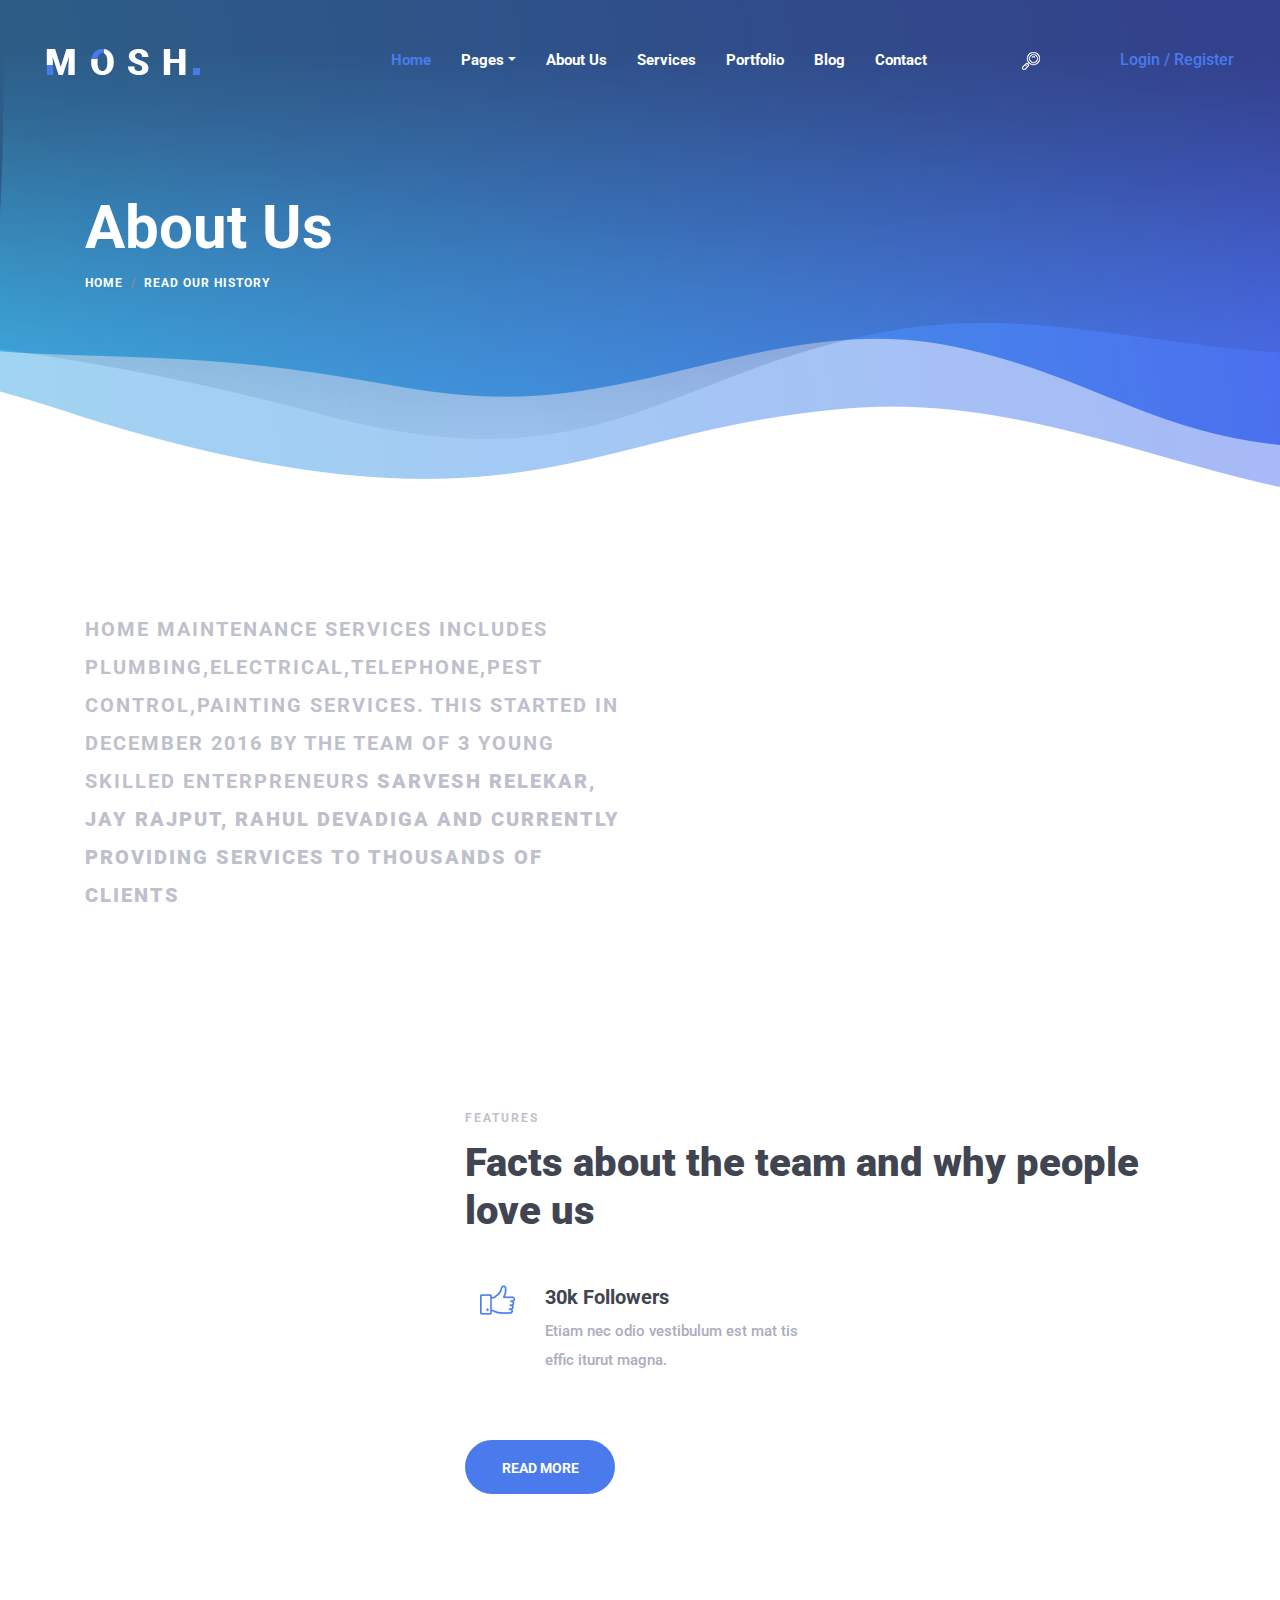
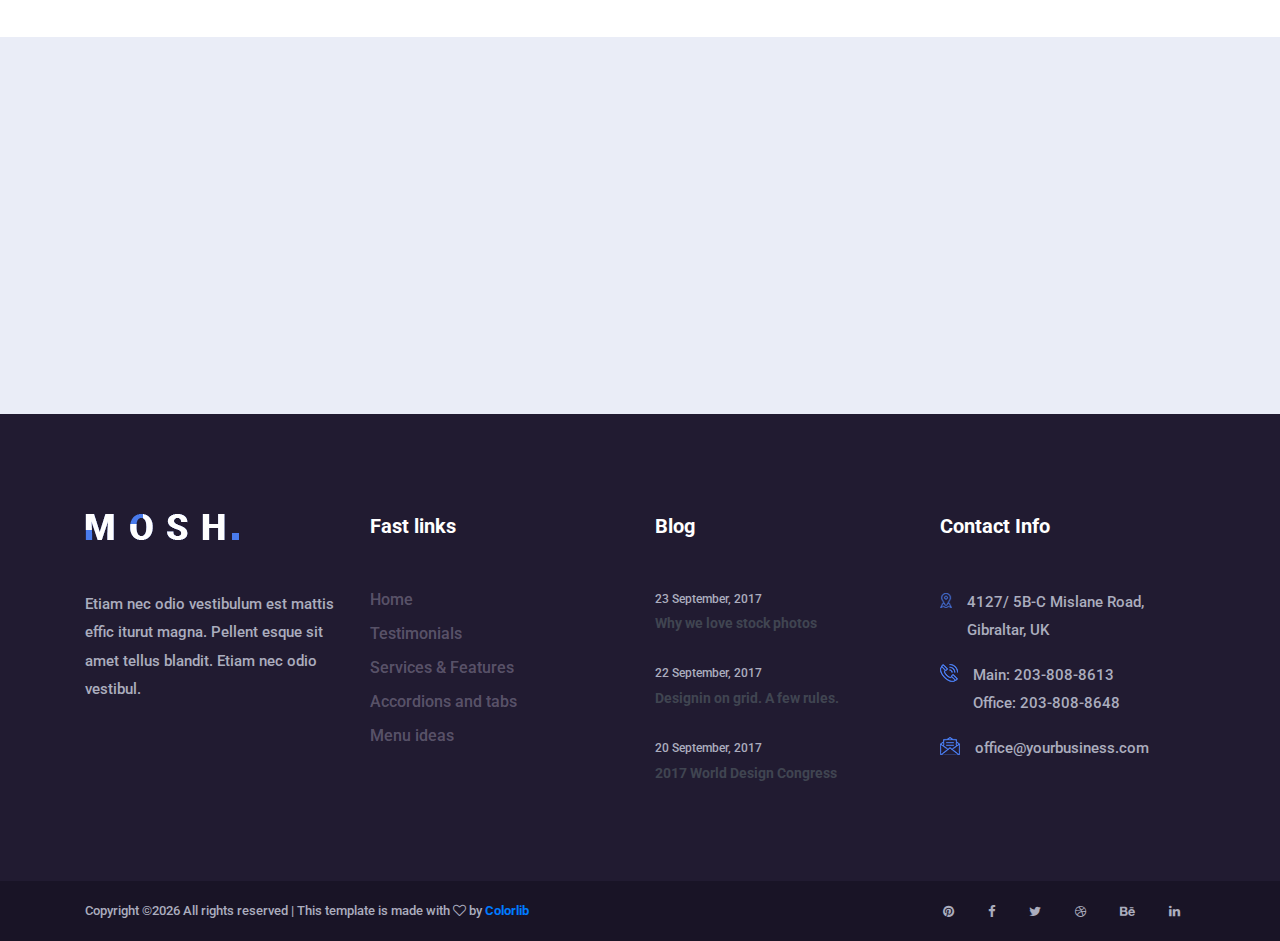
==== commit 46ee2118: "about us" ====
--- a/about.html
+++ b/about.html
@@ -9,7 +9,7 @@
     <!-- The above 4 meta tags *must* come first in the head; any other head content must come *after* these tags -->
 
     <!-- Title -->
-    <title>Mosh - Creative Business Template | About</title>
+    <title>About</title>
 
     <!-- Favicon -->
     <link rel="icon" href="img/core-img/favicon.ico">
@@ -116,18 +116,15 @@
                 <div class="col-12 col-md-6">
                     <div class="mosh-about-us-content">
                         <div class="section-heading">
-                            <p>Features</p>
-                            <h2>What you get if you start your business with us</h2>
-                        </div>
-                        <p>Etiam nec odio vestibulum est mattis effic iturut magna. Pellentesque sit am et tellus blandit. Etiam nec odio vestibul. Etiam nec odio vestibulum est mat tis effic iturut magna. Pellentesque sit amet tellus blandit. Etiam nec odio ves tibul. Nec odio vestibulum est mattis effic iturut magna. Pellente sque sita met tellus blandit. Etiam nec odio. Etiam nec odio vestibulum est mattis effic iturut magna. Pellentesque sit am et tellus blandit. Etiam nec odio vestibul. Etiam nec odio vestibulum est mat tis effic iturut magna.</p>
-                        <a href="#" class="btn mosh-btn mt-50">Read More</a>
-                    </div>
-                </div>
-                <div class="col-12 col-md-6">
-                    <div class="mosh-about-us-thumb wow fadeInUp" data-wow-delay="0.5s">
-                        <img src="img/bg-img/headpiece.png" alt="">
-                    </div>
-                </div>
+                            <p></p>
+                            <p style="font-size:20px">Home Maintenance Services includes plumbing,electrical,telephone,Pest Control,Painting Services.
+                                This  started in December 2016 by the team of 3 young skilled enterpreneurs <b>Sarvesh Relekar, Jay Rajput, Rahul Devadiga and currently providing services to thousands of clients</b> 
+                            </p>
+                        </div>
+                        
+                    </div>
+                </div>
+                
             </div>
         </div>
     </section>
@@ -148,33 +145,14 @@
                     <div class="mosh-about-us-content">
                         <div class="section-heading">
                             <p>Features</p>
-                            <h2>Fun facts about the team and why people love us</h2>
+                            <h2>Facts about the team and why people love us</h2>
                         </div>
                         <div class="row">
                             <!-- Single Feature Area -->
-                            <div class="col-12 col-sm-6">
-                                <div class="single-feature-area d-flex">
-                                    <div class="feature-icon mr-30">
-                                        <img src="img/core-img/settings-2.png" alt="">
-                                    </div>
-                                    <div class="feature-content">
-                                        <h5>A big team</h5>
-                                        <p>Etiam nec odio vestibulum est mat tis effic iturut magna.</p>
-                                    </div>
-                                </div>
+                            
                             </div>
                             <!-- Single Feature Area -->
-                            <div class="col-12 col-sm-6">
-                                <div class="single-feature-area d-flex">
-                                    <div class="feature-icon mr-30">
-                                        <img src="img/core-img/photo-camera.png" alt="">
-                                    </div>
-                                    <div class="feature-content">
-                                        <h5>Photo enthuziast</h5>
-                                        <p>Etiam nec odio vestibulum est mat tis effic iturut magna.</p>
-                                    </div>
-                                </div>
-                            </div>
+                            
                             <!-- Single Feature Area -->
                             <div class="col-12 col-sm-6">
                                 <div class="single-feature-area d-flex">
@@ -188,17 +166,7 @@
                                 </div>
                             </div>
                             <!-- Single Feature Area -->
-                            <div class="col-12 col-sm-6">
-                                <div class="single-feature-area d-flex">
-                                    <div class="feature-icon mr-30">
-                                        <img src="img/core-img/gamepad.png" alt="">
-                                    </div>
-                                    <div class="feature-content">
-                                        <h5>We love gaming</h5>
-                                        <p>Etiam nec odio vestibulum est mat tis effic iturut magna.</p>
-                                    </div>
-                                </div>
-                            </div>
+                            
                         </div>
                         <a href="#" class="btn mosh-btn mt-50">Read More</a>
                     </div>
@@ -208,135 +176,12 @@
     </section>
     <!-- ***** Features Area End ***** -->
 
-    <!-- ***** Few Words Area Start ***** -->
-    <section class="few-words-from-ceo d-md-flex">
-        <div class="few-words-contents d-flex align-items-center justify-content-center wow fadeInLeftBig" data-wow-delay="0.1s">
-            <div class="container-fluid">
-                <div class="row justify-content-center">
-                    <div class="col-12 col-md-11 col-lg-9 col-xl-7">
-                        <div class="few-words-text">
-                            <div class="section-heading">
-                                <p>Features</p>
-                                <h2>Fun facts about the team and why people love us</h2>
-                            </div>
-                            <p>Etiam nec odio vestibulum est mattis effic iturut magna. Pellentesque sit am et tellus blandit. Etiam nec odio vestibul. Etiam nec odio vestibulum est mat tis effic iturut magna. Pellentesque sit amet tellus blandit. Etiam nec odio ves tibul. Nec odio vestibulum est mattis effic iturut magna. Pellente sque sita met tellus blandit. Etiam nec odio.</p>
-                            <div class="ceo-meta-data d-flex align-items-center mt-50">
-                                <div class="ceo-thumb bg-img" style="background-image: url(img/bg-img/ceo.jpg);"></div>
-                                <div class="ceo-name">
-                                    <h6>Jim Morison</h6>
-                                    <p>Company CEO</p>
-                                </div>
-                            </div>
-                        </div>
-                    </div>
-                </div>
-            </div>
-        </div>
-        <div class="few-words-thumb bg-img wow fadeInRightBig" data-wow-delay="1.1s" style="background-image: url(img/bg-img/cta-2.jpg);"></div>
-    </section>
+    
     <!-- ***** Few Words Area End ***** -->
 
     <!-- ***** Team Area Start ***** -->
-    <section class="mosh-team-area section_padding_100">
-        <div class="container">
-            <div class="row justify-content-center">
-                <div class="col-12 col-md-10">
-                    <div class="section-heading text-center">
-                        <p>Clients</p>
-                        <h2>Meet Our Incredible Team</h2>
-                        <h5 class="mt-30">Est mattis effic iturut magna. Pellentesque sit am et tellus blandit. Etiam nec odio vestibul. Etiam nec odio vestibulum est mat tis effic iturut magna. </h5>
-                    </div>
-                </div>
-            </div>
-
-            <div class="row">
-                <div class="col-12">
-                    <div class="mosh-team-slides owl-carousel">
-                        <!-- Single Team Slide -->
-                        <div class="single-team-slide text-center">
-                            <!-- Thumbnail -->
-                            <div class="team-thumbnail">
-                                <img src="img/bg-img/c-1.jpg" alt="">
-                            </div>
-                            <!-- Meta Info -->
-                            <div class="team-meta-info">
-                                <h4>Christine Smith</h4>
-                                <span>CEO Company</span>
-                                <p>Etiam nec odio vestibulum est mattis effic iturut magna. Pellentesque.</p>
-                            </div>
-                            <!-- Social Info -->
-                            <div class="team-social-info">
-                                <a href="#"><i class="fa fa-pinterest" aria-hidden="true"></i></a>
-                                <a href="#"><i class="fa fa-facebook" aria-hidden="true"></i></a>
-                                <a href="#"><i class="fa fa-twitter" aria-hidden="true"></i></a>
-                                <a href="#"><i class="fa fa-dribbble" aria-hidden="true"></i></a>
-                            </div>
-                        </div>
-                        <!-- Single Team Slide -->
-                        <div class="single-team-slide text-center">
-                            <!-- Thumbnail -->
-                            <div class="team-thumbnail">
-                                <img src="img/bg-img/c-2.jpg" alt="">
-                            </div>
-                            <!-- Meta Info -->
-                            <div class="team-meta-info">
-                                <h4>William Donovan</h4>
-                                <span>digital designer</span>
-                                <p>Etiam nec odio vestibulum est mattis effic iturut magna. Pellentesque.</p>
-                            </div>
-                            <!-- Social Info -->
-                            <div class="team-social-info">
-                                <a href="#"><i class="fa fa-pinterest" aria-hidden="true"></i></a>
-                                <a href="#"><i class="fa fa-facebook" aria-hidden="true"></i></a>
-                                <a href="#"><i class="fa fa-twitter" aria-hidden="true"></i></a>
-                                <a href="#"><i class="fa fa-dribbble" aria-hidden="true"></i></a>
-                            </div>
-                        </div>
-                        <!-- Single Team Slide -->
-                        <div class="single-team-slide text-center">
-                            <!-- Thumbnail -->
-                            <div class="team-thumbnail">
-                                <img src="img/bg-img/c-3.jpg" alt="">
-                            </div>
-                            <!-- Meta Info -->
-                            <div class="team-meta-info">
-                                <h4>Michael Kellog</h4>
-                                <span>Developer</span>
-                                <p>Etiam nec odio vestibulum est mattis effic iturut magna. Pellentesque.</p>
-                            </div>
-                            <!-- Social Info -->
-                            <div class="team-social-info">
-                                <a href="#"><i class="fa fa-pinterest" aria-hidden="true"></i></a>
-                                <a href="#"><i class="fa fa-facebook" aria-hidden="true"></i></a>
-                                <a href="#"><i class="fa fa-twitter" aria-hidden="true"></i></a>
-                                <a href="#"><i class="fa fa-dribbble" aria-hidden="true"></i></a>
-                            </div>
-                        </div>
-                        <!-- Single Team Slide -->
-                        <div class="single-team-slide text-center">
-                            <!-- Thumbnail -->
-                            <div class="team-thumbnail">
-                                <img src="img/bg-img/c-2.jpg" alt="">
-                            </div>
-                            <!-- Meta Info -->
-                            <div class="team-meta-info">
-                                <h4>William Donovan</h4>
-                                <span>digital designer</span>
-                                <p>Etiam nec odio vestibulum est mattis effic iturut magna. Pellentesque.</p>
-                            </div>
-                            <!-- Social Info -->
-                            <div class="team-social-info">
-                                <a href="#"><i class="fa fa-pinterest" aria-hidden="true"></i></a>
-                                <a href="#"><i class="fa fa-facebook" aria-hidden="true"></i></a>
-                                <a href="#"><i class="fa fa-twitter" aria-hidden="true"></i></a>
-                                <a href="#"><i class="fa fa-dribbble" aria-hidden="true"></i></a>
-                            </div>
-                        </div>
-                    </div>
-                </div>
-            </div>
-        </div>
-    </section>
+    
+            
     <!-- ***** Features Area Start ***** -->
 
     <section class="mosh-subscribe-newsletter-area bg-img bg-overlay-white section_padding_100" style="background-image: url(img/bg-img/sub-1.jpg);">
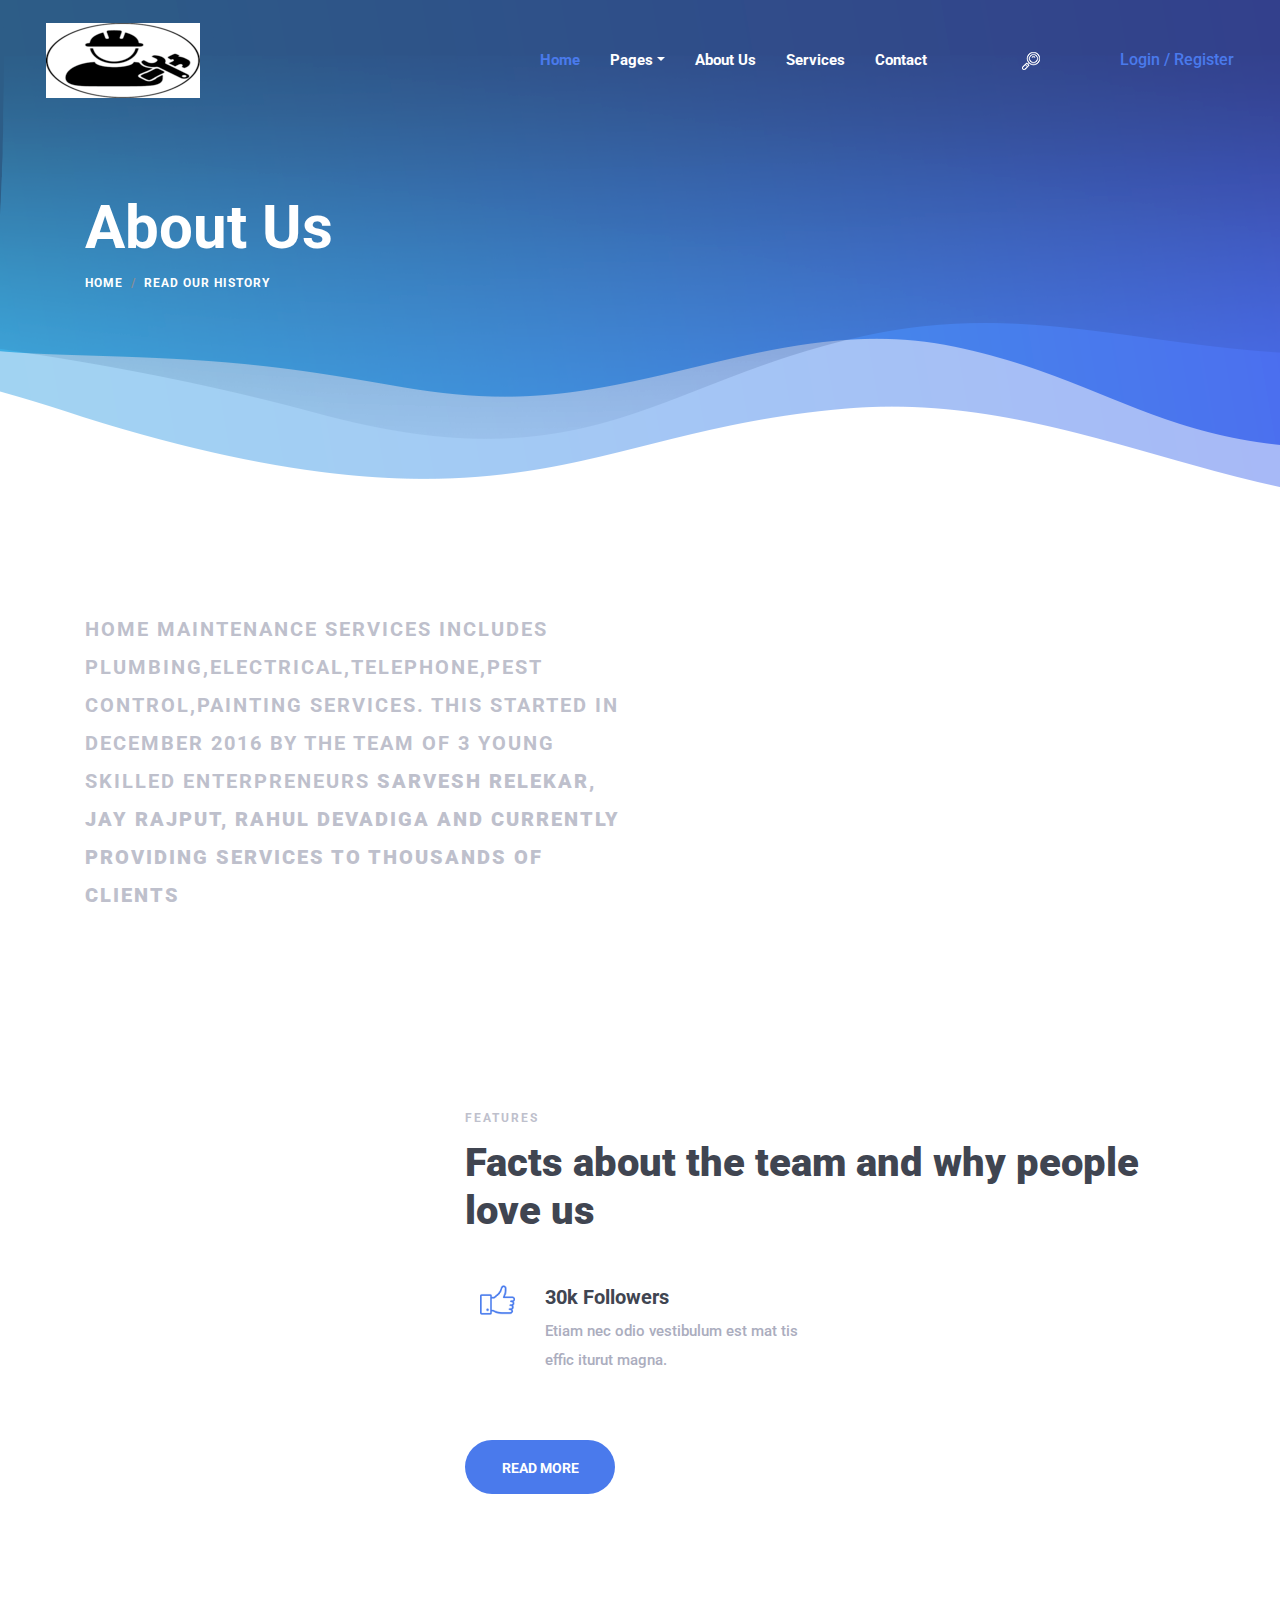
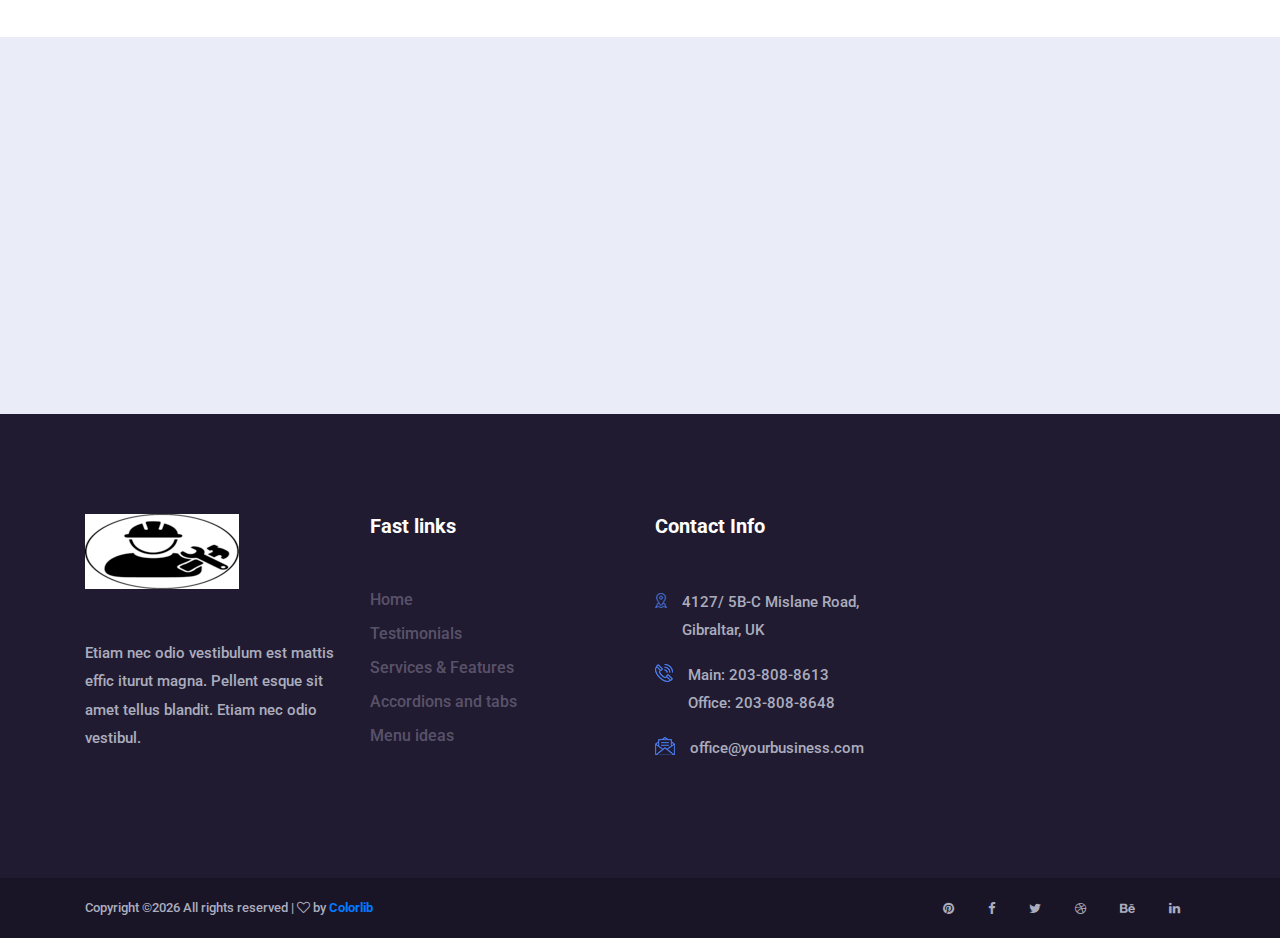
==== commit ffab6e6d: "Added more useful pages" ====
--- a/about.html
+++ b/about.html
@@ -37,22 +37,21 @@
                     <div class="menu_area h-100">
                         <nav class="navbar h-100 navbar-expand-lg align-items-center">
                             <!-- Logo -->
-                            <a class="navbar-brand" href="index.html"><img src="img/core-img/logo.png" alt="logo"></a>
+                            <a class="navbar-brand" href="homePage.html"><img src="img/core-img/websiteLogoFinal.png" alt="logo"></a>
 
                             <!-- Menu Area -->
                             <button class="navbar-toggler" type="button" data-toggle="collapse" data-target="#mosh-navbar" aria-controls="mosh-navbar" aria-expanded="false" aria-label="Toggle navigation"><span class="navbar-toggler-icon"></span></button>
 
                             <div class="collapse navbar-collapse justify-content-end" id="mosh-navbar">
                                 <ul class="navbar-nav animated" id="nav">
-                                    <li class="nav-item active"><a class="nav-link" href="index.html">Home</a></li>
+                                    <li class="nav-item active"><a class="nav-link" href="websiteLogoFinal.html">Home</a></li>
                                     <li class="nav-item dropdown">
                                         <a class="nav-link dropdown-toggle" href="#" id="moshDropdown" role="button" data-toggle="dropdown" aria-haspopup="true" aria-expanded="false">Pages</a>
                                         <div class="dropdown-menu" aria-labelledby="moshDropdown">
-                                            <a class="dropdown-item" href="index.html">Home</a>
+                                            <a class="dropdown-item" href="homePage.html">Home</a>
                                             <a class="dropdown-item" href="about.html">About Us</a>
                                             <a class="dropdown-item" href="services.html">Services</a>
-                                            <a class="dropdown-item" href="portfolio.html">Portfolio</a>
-                                            <a class="dropdown-item" href="blog.html">Blog</a>
+                                            
                                             <a class="dropdown-item" href="contact.html">Contact</a>
                                             <div class="dropdown-divider"></div>
                                             <a class="dropdown-item" href="elements.html">Elements</a>
@@ -60,8 +59,7 @@
                                     </li>
                                     <li class="nav-item"><a class="nav-link" href="about.html">About Us</a></li>
                                     <li class="nav-item"><a class="nav-link" href="services.html">Services</a></li>
-                                    <li class="nav-item"><a class="nav-link" href="portfolio.html">Portfolio</a></li>
-                                    <li class="nav-item"><a class="nav-link" href="blog.html">Blog</a></li>
+                                
                                     <li class="nav-item"><a class="nav-link" href="contact.html">Contact</a></li>
                                 </ul>
                                 <!-- Search Form Area Start -->
@@ -77,7 +75,7 @@
                                 </div>
                                 <!-- Login/Register btn -->
                                 <div class="login-register-btn">
-                                    <a href="#">Login</a>
+                                    <a href="index.html">Login</a>
                                     <a href="#">/ Register</a>
                                 </div>
                             </div>
@@ -209,7 +207,7 @@
                 <div class="row">
                     <div class="col-12 col-sm-6 col-lg-3">
                         <div class="single-footer-widget mb-100">
-                            <a href="#" class="mb-50 d-block"><img src="img/core-img/logo.png" alt=""></a>
+                            <a href="#" class="mb-50 d-block"><img src="img/core-img/websiteLogoFinal.png" alt=""></a>
                             <p>Etiam nec odio vestibulum est mattis effic iturut magna. Pellent esque sit amet tellus blandit. Etiam nec odio vestibul.</p>
                         </div>
                     </div>
@@ -225,35 +223,7 @@
                             </ul>
                         </div>
                     </div>
-                    <div class="col-12 col-sm-6 col-lg-3">
-                        <div class="single-footer-widget mb-100">
-                            <h5>Blog</h5>
-                            <div class="footer-single--blog-post">
-                                <a href="#" class="blog-post-date">
-                                    <p>23 September, 2017</p>
-                                </a>
-                                <a href="#" class="blog-post-title">
-                                    <h6>Why we love stock photos</h6>
-                                </a>
-                            </div>
-                            <div class="footer-single--blog-post">
-                                <a href="#" class="blog-post-date">
-                                    <p>22 September, 2017</p>
-                                </a>
-                                <a href="#" class="blog-post-title">
-                                    <h6>Designin on grid. A few rules. </h6>
-                                </a>
-                            </div>
-                            <div class="footer-single--blog-post">
-                                <a href="#" class="blog-post-date">
-                                    <p>20 September, 2017</p>
-                                </a>
-                                <a href="#" class="blog-post-title">
-                                    <h6>2017 World Design Congress</h6>
-                                </a>
-                            </div>
-                        </div>
-                    </div>
+            
                     <div class="col-12 col-sm-6 col-lg-3">
                         <div class="single-footer-widget mb-100">
                             <h5>Contact Info</h5>
@@ -288,7 +258,7 @@
                         <div class="footer-bottom-content h-100 d-md-flex justify-content-between align-items-center">
                             <div class="copyright-text">
                                 <p><!-- Link back to Colorlib can't be removed. Template is licensed under CC BY 3.0. -->
-Copyright &copy;<script>document.write(new Date().getFullYear());</script> All rights reserved | This template is made with <i class="fa fa-heart-o" aria-hidden="true"></i> by <a href="https://colorlib.com" target="_blank">Colorlib</a>
+Copyright &copy;<script>document.write(new Date().getFullYear());</script> All rights reserved | <i class="fa fa-heart-o" aria-hidden="true"></i> by <a href="https://colorlib.com" target="_blank">Colorlib</a>
 <!-- Link back to Colorlib can't be removed. Template is licensed under CC BY 3.0. -->
 </p>
                             </div>
